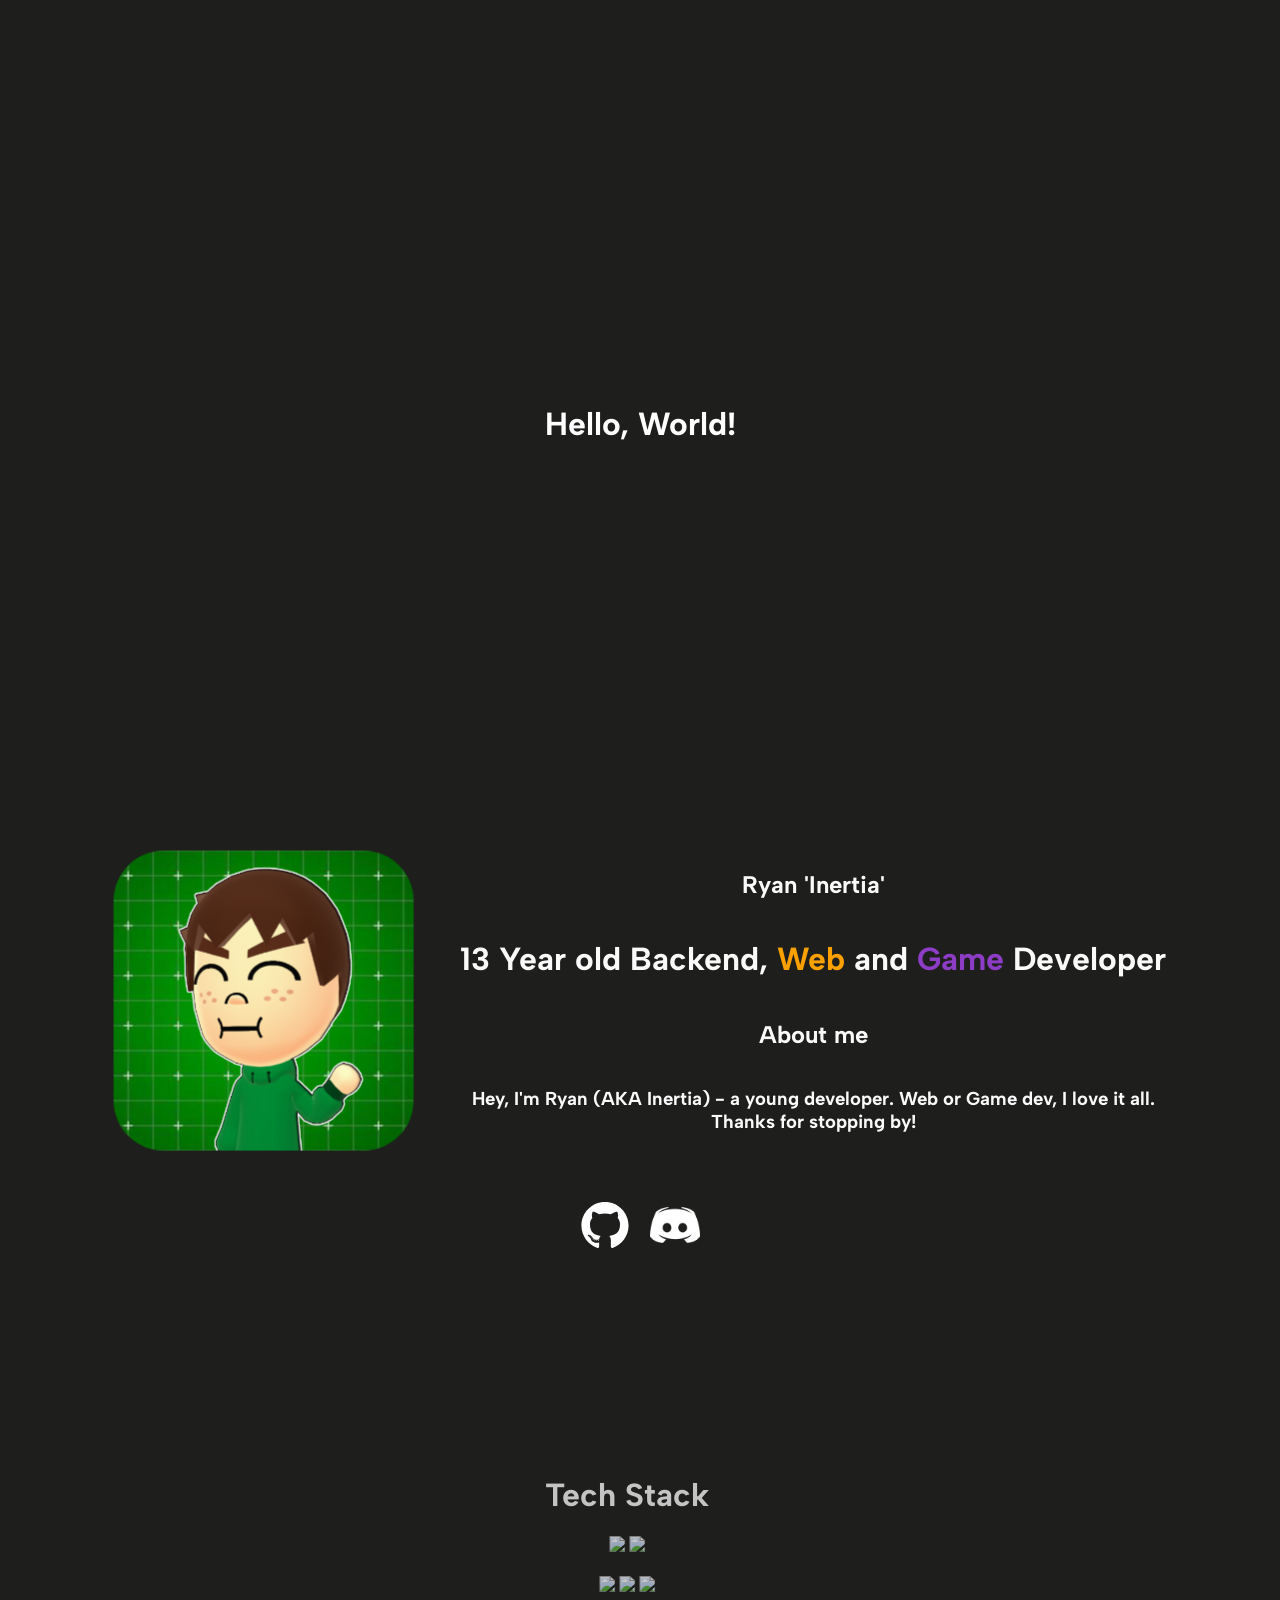
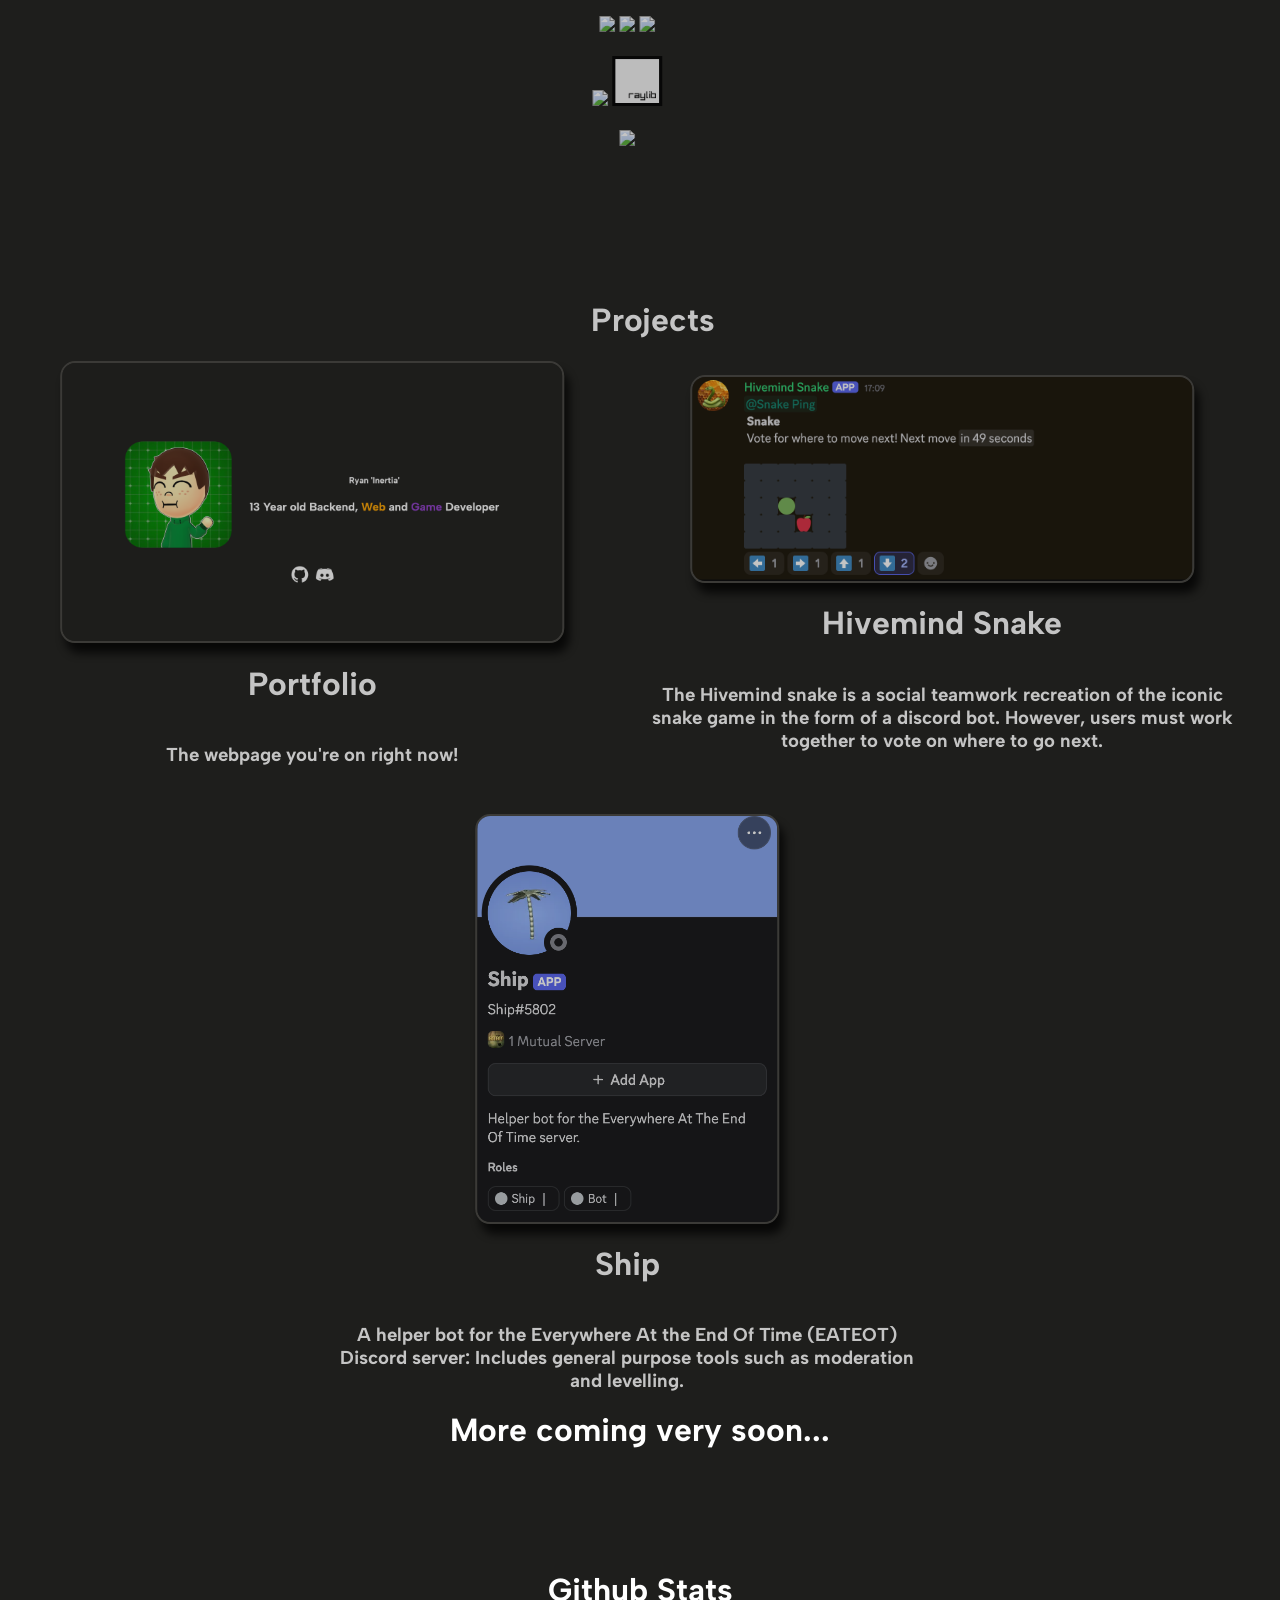
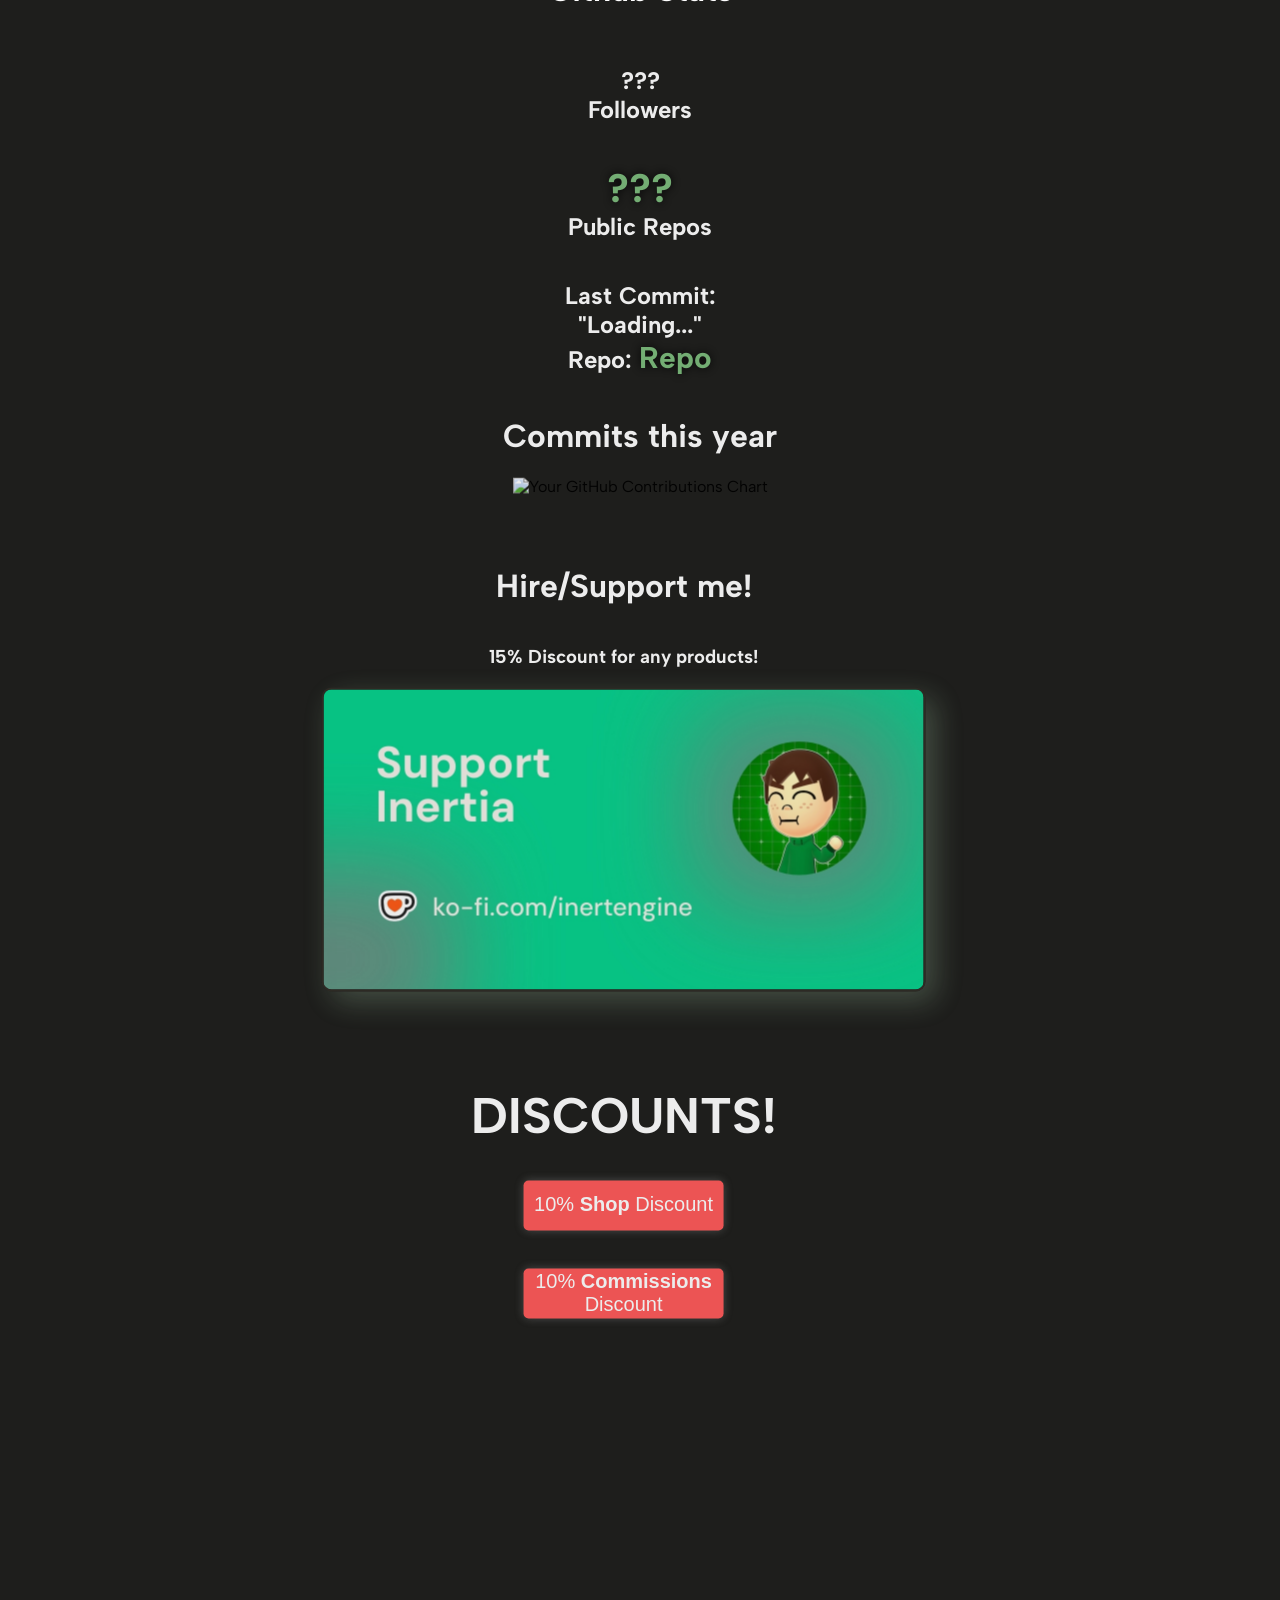
==== index.html @ e1f0f05a "Added Kofi Stuff" ====
<!DOCTYPE html> 
<html lang="en">
    <head>
        <title>Portfolio - Home</title>

        <link rel="stylesheet" href="style.css">
        <link rel="stylesheet" href="fonts.css">
        <link rel="stylesheet" href="https://unpkg.com/github-calendar@latest/dist/github-calendar-responsive.css">
    </head>
    <body>
        <h1 class="intro"></h1>

        <div class="title">
            <img src="Img/inertiapfp.png" class="title_img">
            <div class="title_text">
                <h2>Ryan 'Inertia'</h1>
                <h1><span id="age">Age</span> Year old Backend, <span style="color: orange;">Web</span> and <span style="color: rgb(144, 63, 201);">Game</span> Developer</h1>
                <h2>About me</h2>
                <h3 style="text-align: center;">Hey, I'm Ryan (AKA Inertia) - a young developer. Web or Game dev, I love it all. <br> Thanks for stopping by!</h3>
            </div>
        </div>

        <div class="links">
            <a href="https://github.com/ineertiaa" target="_blank">
                <svg viewBox="0 0 128 128" style="height: 50px;">
                <g fill="#FFFFFF"><path fill-rule="evenodd" clip-rule="evenodd" d="M64 5.103c-33.347 0-60.388 27.035-60.388 60.388 0 26.682 17.303 49.317 41.297 57.303 3.017.56 4.125-1.31 4.125-2.905 0-1.44-.056-6.197-.082-11.243-16.8 3.653-20.345-7.125-20.345-7.125-2.747-6.98-6.705-8.836-6.705-8.836-5.48-3.748.413-3.67.413-3.67 6.063.425 9.257 6.223 9.257 6.223 5.386 9.23 14.127 6.562 17.573 5.02.542-3.903 2.107-6.568 3.834-8.076-13.413-1.525-27.514-6.704-27.514-29.843 0-6.593 2.36-11.98 6.223-16.21-.628-1.52-2.695-7.662.584-15.98 0 0 5.07-1.623 16.61 6.19C53.7 35 58.867 34.327 64 34.304c5.13.023 10.3.694 15.127 2.033 11.526-7.813 16.59-6.19 16.59-6.19 3.287 8.317 1.22 14.46.593 15.98 3.872 4.23 6.215 9.617 6.215 16.21 0 23.194-14.127 28.3-27.574 29.796 2.167 1.874 4.097 5.55 4.097 11.183 0 8.08-.07 14.583-.07 16.572 0 1.607 1.088 3.49 4.148 2.897 23.98-7.994 41.263-30.622 41.263-57.294C124.388 32.14 97.35 5.104 64 5.104z"></path><path d="M26.484 91.806c-.133.3-.605.39-1.035.185-.44-.196-.685-.605-.543-.906.13-.31.603-.395 1.04-.188.44.197.69.61.537.91zm2.446 2.729c-.287.267-.85.143-1.232-.28-.396-.42-.47-.983-.177-1.254.298-.266.844-.14 1.24.28.394.426.472.984.17 1.255zM31.312 98.012c-.37.258-.976.017-1.35-.52-.37-.538-.37-1.183.01-1.44.373-.258.97-.025 1.35.507.368.545.368 1.19-.01 1.452zm3.261 3.361c-.33.365-1.036.267-1.552-.23-.527-.487-.674-1.18-.343-1.544.336-.366 1.045-.264 1.564.23.527.486.686 1.18.333 1.543zm4.5 1.951c-.147.473-.825.688-1.51.486-.683-.207-1.13-.76-.99-1.238.14-.477.823-.7 1.512-.485.683.206 1.13.756.988 1.237zm4.943.361c.017.498-.563.91-1.28.92-.723.017-1.308-.387-1.315-.877 0-.503.568-.91 1.29-.924.717-.013 1.306.387 1.306.88zm4.598-.782c.086.485-.413.984-1.126 1.117-.7.13-1.35-.172-1.44-.653-.086-.498.422-.997 1.122-1.126.714-.123 1.354.17 1.444.663zm0 0"></path></g>
                </svg>
            </a>
            <a href="https://discord.com/users/965337027107241984" target="_blank">
                <img src="Img/discord_logo.webp">
            </a>
        </div>

        <div class="tech_stack">
            <h1>Tech Stack</h1>

            <div class="tech_icons">       
                <div class="python">
                    <img src="https://cdn.jsdelivr.net/gh/devicons/devicon@latest/icons/python/python-original.svg"/>
                    <img src="https://cdn.jsdelivr.net/gh/devicons/devicon@latest/icons/discloud/discloud-original.svg"/>
                </div> 

                <div class="gamedev">
                    <img src="https://cdn.jsdelivr.net/gh/devicons/devicon@latest/icons/csharp/csharp-original.svg"/>
                    <img src="https://cdn.jsdelivr.net/gh/devicons/devicon@latest/icons/unity/unity-original.svg"/>
                    <img src="https://cdn.jsdelivr.net/gh/devicons/devicon@latest/icons/cplusplus/cplusplus-original.svg"/>
                </div>

                <div class="webdev">
                    <img src="https://cdn.jsdelivr.net/gh/devicons/devicon@latest/icons/html5/html5-original.svg"/>
                    <img src="https://cdn.jsdelivr.net/gh/devicons/devicon@latest/icons/css3/css3-original.svg"/>
                    <img src="https://cdn.jsdelivr.net/gh/devicons/devicon@latest/icons/javascript/javascript-original.svg"/>
                </div>

                <div class="rendering">
                    <img src="https://cdn.jsdelivr.net/gh/devicons/devicon@latest/icons/sdl/sdl-original.svg"/>
                    <img src="Img/Raylib_logo.png">
                </div>

                <img src="https://cdn.jsdelivr.net/gh/devicons/devicon@latest/icons/mysql/mysql-original.svg" />
            </div>
        </div>

        <h1 style="display: flex; align-items: center; justify-content: center; padding-top: 100px;" class="projects_title">Projects</h1>

        <div class="projects">
            <div class="project">
                <img src="Img/portfolio.png">
                <h1>Portfolio</h1>
                <h3>The webpage you're on right now!</h3>
            </div>

            <div class="project">
                <img src="Img/hivemind_snake.png">
                <h1>Hivemind Snake</h1>
                <h3>The Hivemind snake is a social teamwork recreation
                    of the iconic snake game in the form of a discord bot.
                    However, users must work together to vote on where to go next.
                </h3>
            </div>

            <div class="project">
                <img src="Img/ship.png" style="width: 300px; height: auto;">
                <h1>Ship</h1>
                <h3>A helper bot for the Everywhere At the End Of Time (EATEOT) Discord server: Includes general purpose tools such as moderation and levelling.</h3>
            </div>
        </div>

        <h1 style="display: flex; align-items: center; justify-content: center; padding-top: 30px;">More coming very soon...</h1>

        <h1 style="display: flex; align-items: center; justify-content: center; padding-top: 100px;">Github Stats</h1>
        <div class="github_stats">
            <h2><span id="follower_count">???</span> <br> Followers</h2>
            <h2><a href="https://github.com/ineertiaa?tab=repositories" target="_blank" style="text-decoration: none;"><span id="public_repos">???</span></a> <br> Public Repos</h2>
            <h2>Last Commit: <br> "<span id="last_commit">Loading...</span>" <br> Repo: <a id="last_commit_repo">Repo</a></h2>

            <div class="commit_calendar">
                <h1>Commits this year</h1>
                <img src="https://ghchart.rshah.org/E8C113/ineertiaa" alt="Your GitHub Contributions Chart" style="width: 800px; height: auto;"/>
            </div>
        </div>

        <div class="kofi_stuff">
            <h1>Hire/Support me!</h1>
            <h3>15% Discount for any products!</h3>
            <a href="https://ko-fi.com/inertengine/link/PORTFOLIO_SHOP_15" target="_blank"><img src="Img/inertengine-Sharable-Profile)-Horizontal.jpg" class="kofi_card"></a>

            <br>
            <br>
            <br>

            <h1 id="discount_text">DISCOUNTS!</h1>

            <button id="kofi_button">10% <strong>Shop </strong>Discount</button>
            <br>
            <br>
            <button id="kofi_button">10% <strong>Commissions </strong>Discount</button>
        </div>

        <script src="gsap/gsap.min.js"></script>
        <script src="gsap/TextPlugin.min.js"></script>
        <script src="gsap/ScrollTrigger.min.js"></script>

        <script src="https://unpkg.com/github-calendar@latest/dist/github-calendar.min.js"></script>

        <script>
            const inertuser = "ineertiaa";

            fetch(`https://api.github.com/users/${inertuser}`)
            .then(res => {
                if (!res.ok){
                    throw new Error(`Http error :( ${res.status}`);
                }
                return res.json();
            })
            .then(data => {
                console.log("account login got: " + data.login)
                console.log("followers: " + data.followers)
                
                document.getElementById("follower_count").innerText = data.followers;
                document.getElementById("public_repos").innerText = data.public_repos;
            })
            .catch(error => {
                console.error(`Error: ${error}`)
            });

            fetch(`https://api.github.com/users/${inertuser}/repos?sort=pushed&direction=desc`)
            .then(res => {
              if (!res.ok){
                    throw new Error(`Http error :( ${res.status}`)
                }

                return res.json()
            })
            .then(repos => {
                return fetch(`https://api.github.com/repos/${inertuser}/${repos[0].name}/commits?per_page=1`)
                .then (res => res.json())
                .then (commits => {
                    document.getElementById("last_commit").innerText = commits[0].commit.message;
                    const repo_text = document.getElementById("last_commit_repo");
                    repo_text.innerText = repos[0].name;
                    repo_text.href = repos[0].html_url;
                    repo_text.target = "_blank";
                })
            })
            .catch(error => {
                console.error(error)
            })
        </script>

        <!-- hello world anim or something -->
        <script>
            gsap.to(".intro", {
                duration: 0.3,
                text: {
                    value: "Hello, World!",
                    speed: 0.7,
                },
                opacity: 1,
                ease: "none"
            });
        </script>

        <script>
            let today = new Date();
            let birthDate = new Date("2013-04-03")
            document.getElementById("age").innerText = today.getFullYear() - birthDate.getFullYear()
        </script>

        <script>
            GitHubCalendar(".contributions", "ineertiaa", {responsive: true})
        </script>

        <script>
            gsap.registerPlugin(TextPlugin);
            gsap.registerPlugin(ScrollTrigger);

            gsap.from(".title_text", {
                scrollTrigger: {
                    trigger: ".title",
                    start: "top 60%",
                    toggleActions: "play none none reverse"
                },
                duration: 1,
                ease: "power4.out",
                x: -100,
                y: 100,
                opacity: 0,
            });

            gsap.from(".title_img", {
                scrollTrigger: {
                    trigger: ".title",
                    start: "top 60%",
                    toggleActions: "play none none reverse"
                },
                duration: 1,
                ease: "power4.out",
                x: 100,
                y: 100,
                opacity: 0,
            });

            gsap.from(".tech_stack", {
                scrollTrigger: {
                    trigger: ".tech_stack",
                    start: "top 60%",
                    toggleActions: "play none none reverse"
                },
                duration: 2,
                ease: "expo.out",
                x: -50,
                y: 200,
                opacity: 0,
            })

            gsap.from(".projects_title", {
                scrollTrigger: {
                    trigger: ".projects_title",
                    start: "top 80%",
                    toggleActions: "play none none reverse"
                },
                duration: 2,
                ease: "expo.out",
                x: 50,
                y: 200,
                opacity: 0
            })

            gsap.from(".projects", {
                scrollTrigger: {
                    trigger: ".projects",
                    start: "top 80%",
                    toggleActions: "play none none reverse"
                },
                duration: 2,
                ease: "expo.out",
                x: -50,
                y: 200,
                opacity: 0
            })

            gsap.from(".github_stats", {
                scrollTrigger: {
                    trigger: ".github_stats",
                    start: "top 80%",
                    toggleActions: "play none none none"
                },
                duration: 2,
                ease: "expo.out",
                x: 0,
                y: 200,
                opacity: 0
            })

            gsap.from(".kofi_stuff", {
                scrollTrigger: {
                    trigger: ".kofi_stuff",
                    start: "top 80%",
                    toggleActions: "play none none none"
                },
                duration: 2,
                ease: "expo.out",
                x: -200,
                y: 200,
                opacity: 0
            })
        </script>
    </body>
</html>
---- style.css ----
body{
    height: 4500px;

    background-color: rgb(30, 30, 28);
    font-family: "Albert Sans", sans-serif;
}
h1, h2, h3, h4, h5, h6, p{
    color: white;
}

.intro{
    display: flex;
    flex-direction: column;
    align-items: center;
    justify-content: center;
    margin-top: 45vh;

    opacity: 0;
}

.title{
    display: flex;
    flex-direction: row;
    align-items: center;
    justify-content: center;
    margin-top: 45vh;
}
.title_text{
    display: flex;
    flex-direction: column;
    align-items: center;
}
.title img{
    box-sizing: border-box;
    border-radius: 50px;
    width: 300px;
    height: auto;

    margin-right: 50px;
}

.links{
    margin-top: 50px;
    display: flex;
    flex-direction: row;
    justify-content: center;
    align-items: center;
    gap: 20px;
}
.links img, svg{
    height: 50px;
    width: auto;
    transition: transform 0.2s;
}
.links img:hover{
    transform: scale(1.3);
}
.links svg{
    transition: transform 0.2s;
}
.links svg:hover{
    transform: scale(1.3);
}

.tech_stack{
    display: flex;
    flex-direction: column;
    align-items: center;
    justify-content: center;
    padding-top: 150px;
}
.tech_icons{
    display: flex;

    align-items: center;
    flex-direction: column;
    justify-content: center;
    gap: 20px;
}
.tech_icons br{
    display: block;
    width: 100%;
    content: "";
}
.tech_icons img{
    height: 50px;
    width: auto;
}

.projects{
    display: flex;
    flex-direction: row;
    flex-wrap: wrap;
    justify-content: center;
    gap: 30px;
}
.project{
    display: flex;
    flex-direction: column;
    justify-content: center;
    align-items: center;
}
.project img{
    width: 500px;
    height: auto;
    border-radius: 15px;
    box-shadow: 5px 10px 10px black;

    border: 2px;
    border-color: rgb(71, 70, 66);
    border-style: solid;
}
.project h3{
    width: 600px;
    text-align: center;
}

.github_stats{
    display: flex;
    justify-content: center;
    align-items: center;
    flex-direction: column;
    text-align: center;
}
#public_repos{
    color: rgb(124, 187, 124);
    font-size: 40px;
    text-shadow: 0px 0px 10px rgb(0, 0, 0);
    transition: text-shadow 0.3s ease-in-out;
    cursor: pointer;
}
#public_repos:hover{
    text-shadow: 1px 1px 30px green;
}

#last_commit_repo{
    color: rgb(124, 187, 124);
    font-size: 30px;
    text-shadow: 0px 0px 10px rgb(0, 0, 0);
    transition: text-shadow 0.3s ease-in-out;
    cursor: pointer;
    text-decoration: none;
}
#last_commit_repo:hover{
    text-shadow: 1px 1px 30px green;
}

.kofi_stuff{
    display: flex;
    justify-content: center;
    align-items: center;
    flex-direction: column;
    text-align: center;
    padding-top: 50px;
}
.kofi_card{
    width: 600px;
    height: auto;
    
    border-radius: 10px;
    border-style: solid;
    border-width: 2px;
    border-color: rgba(60, 55, 47, 0.573);
    box-shadow: 10px 10px 30px rgba(164, 203, 169, 0.311);

    transition: transform 0.2s;
}
.kofi_card:hover{
    transform: scale(1.05);
}

@keyframes discount_rainbow{
    0% {color: rgb(255, 81, 81);}
    25% {color: greenyellow;}
    50% {color: rgb(85, 85, 255);}
    75% {color: rgb(216, 0, 216)}
    100% {color: rgb(171, 89, 89);}
}
#discount_text{
    animation: 5s infinite discount_rainbow;
    font-size: 50px;
}
#kofi_button{
    width: 200px;
    height: 50px;

    background-color: rgb(255, 90, 90);
    border-style: none;
    border-radius: 5px;
    box-shadow: 0px 0px 10px rgba(118, 118, 118, 0.581);
    transition: 0.3s;

    font-size: 20px;
    color: white;
}
#kofi_button:hover{
    box-shadow: 0px 10px 30px rgba(118, 118, 118, 0.581);;
}
---- fonts.css ----
@import url('https://fonts.googleapis.com/css2?family=Albert+Sans:ital,wght@0,100..900;1,100..900&family=Patrick+Hand&display=swap');
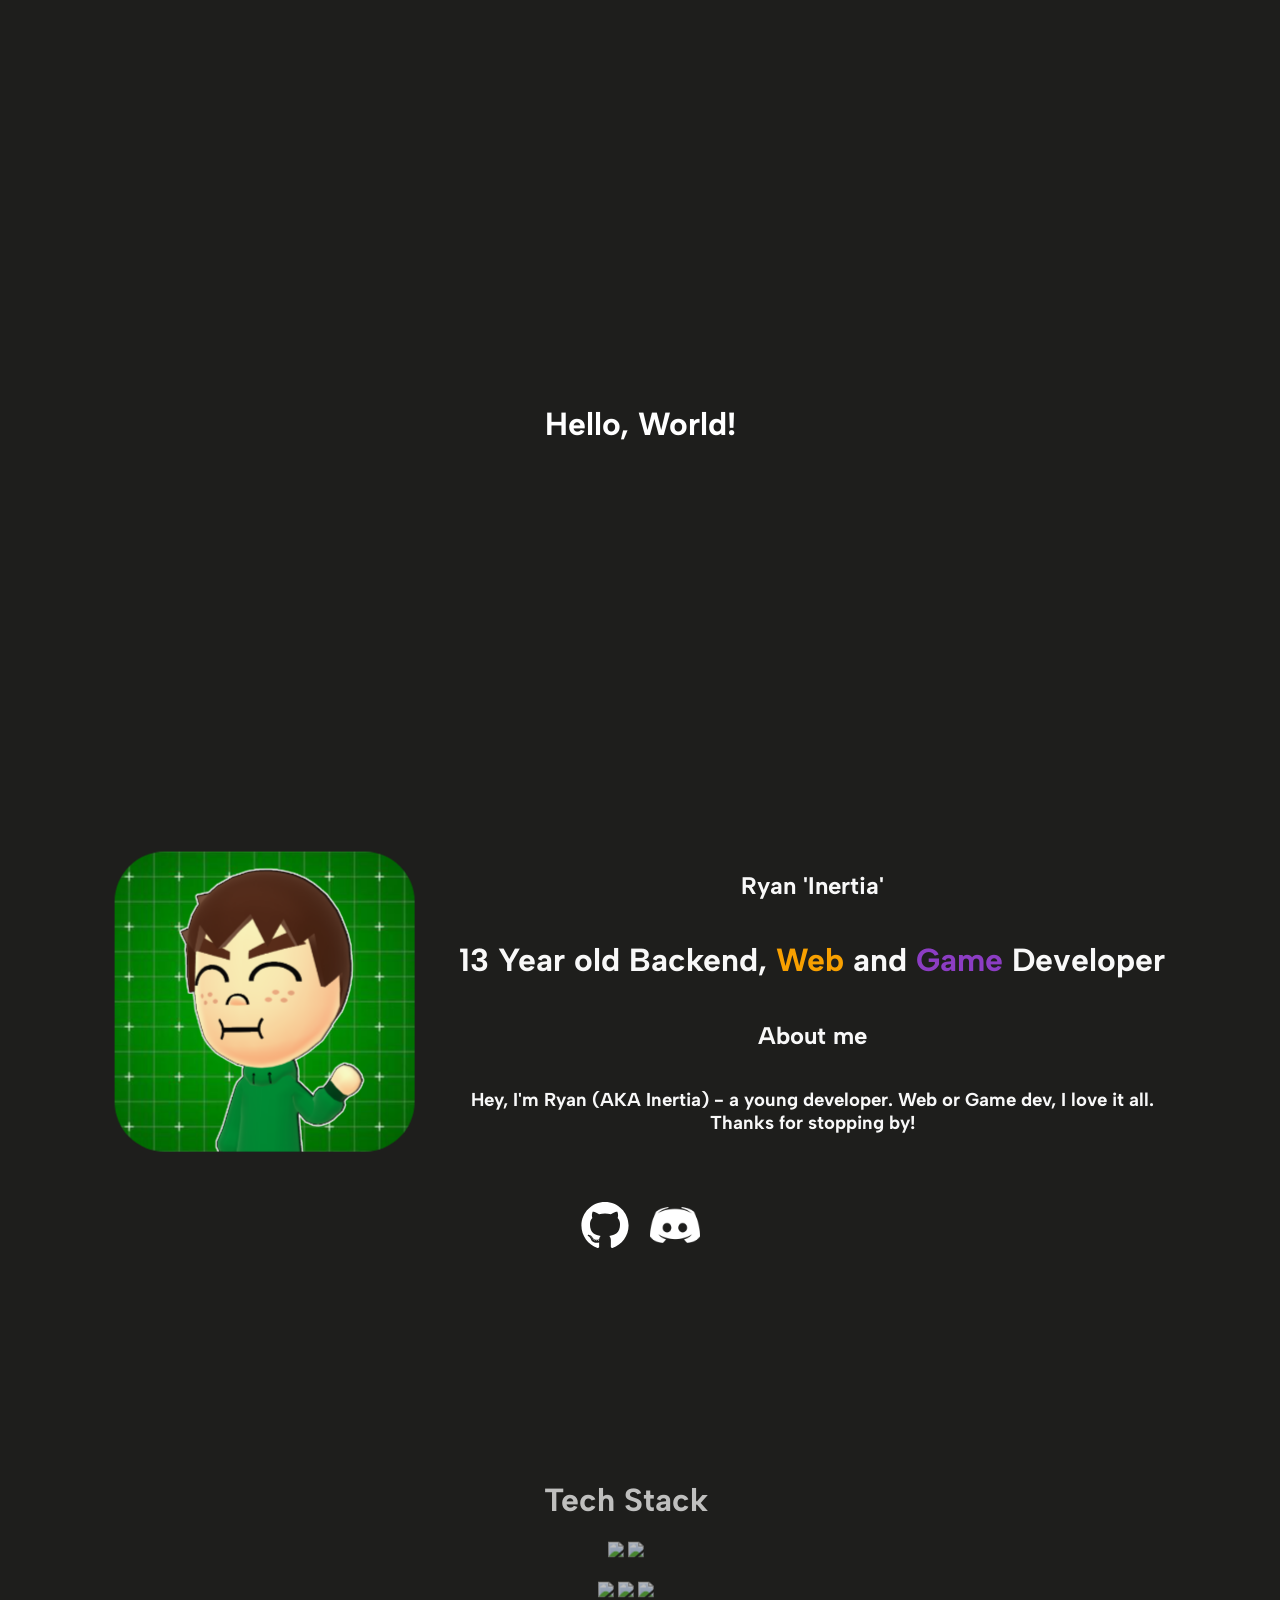
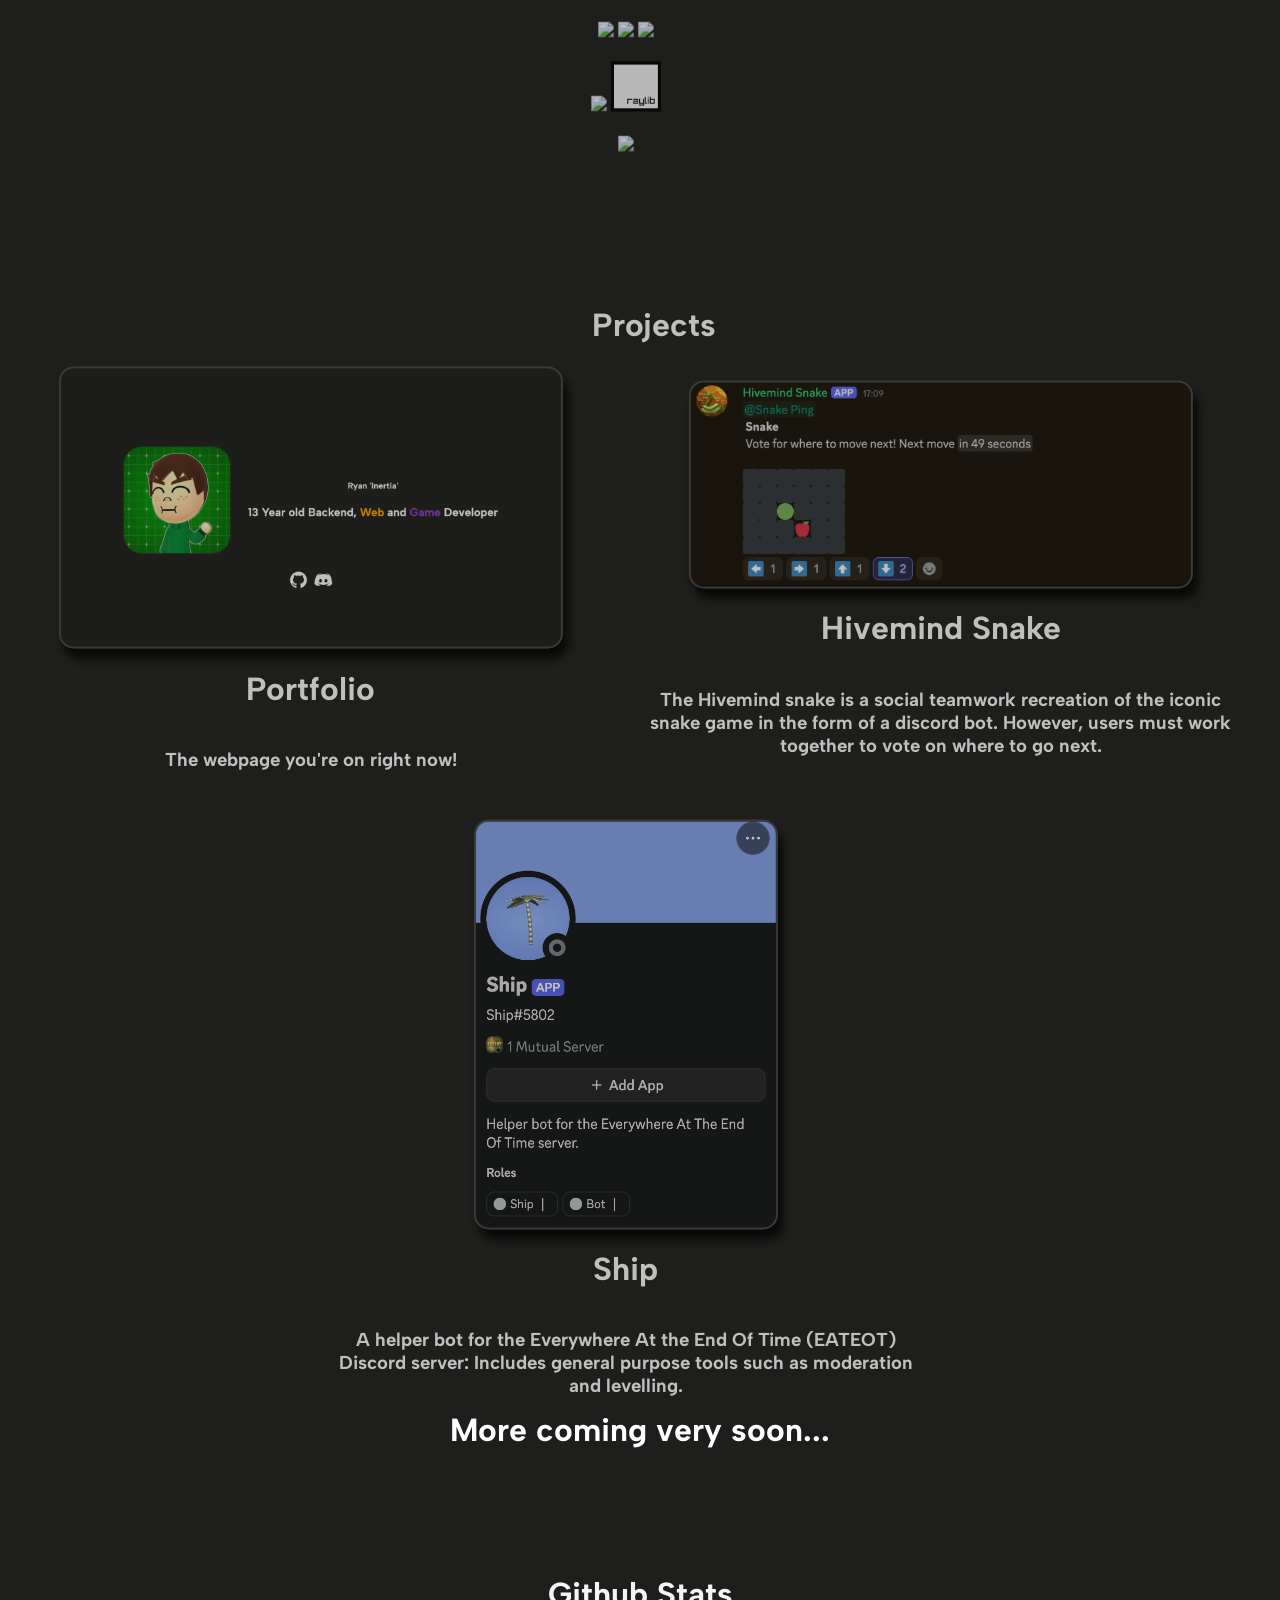
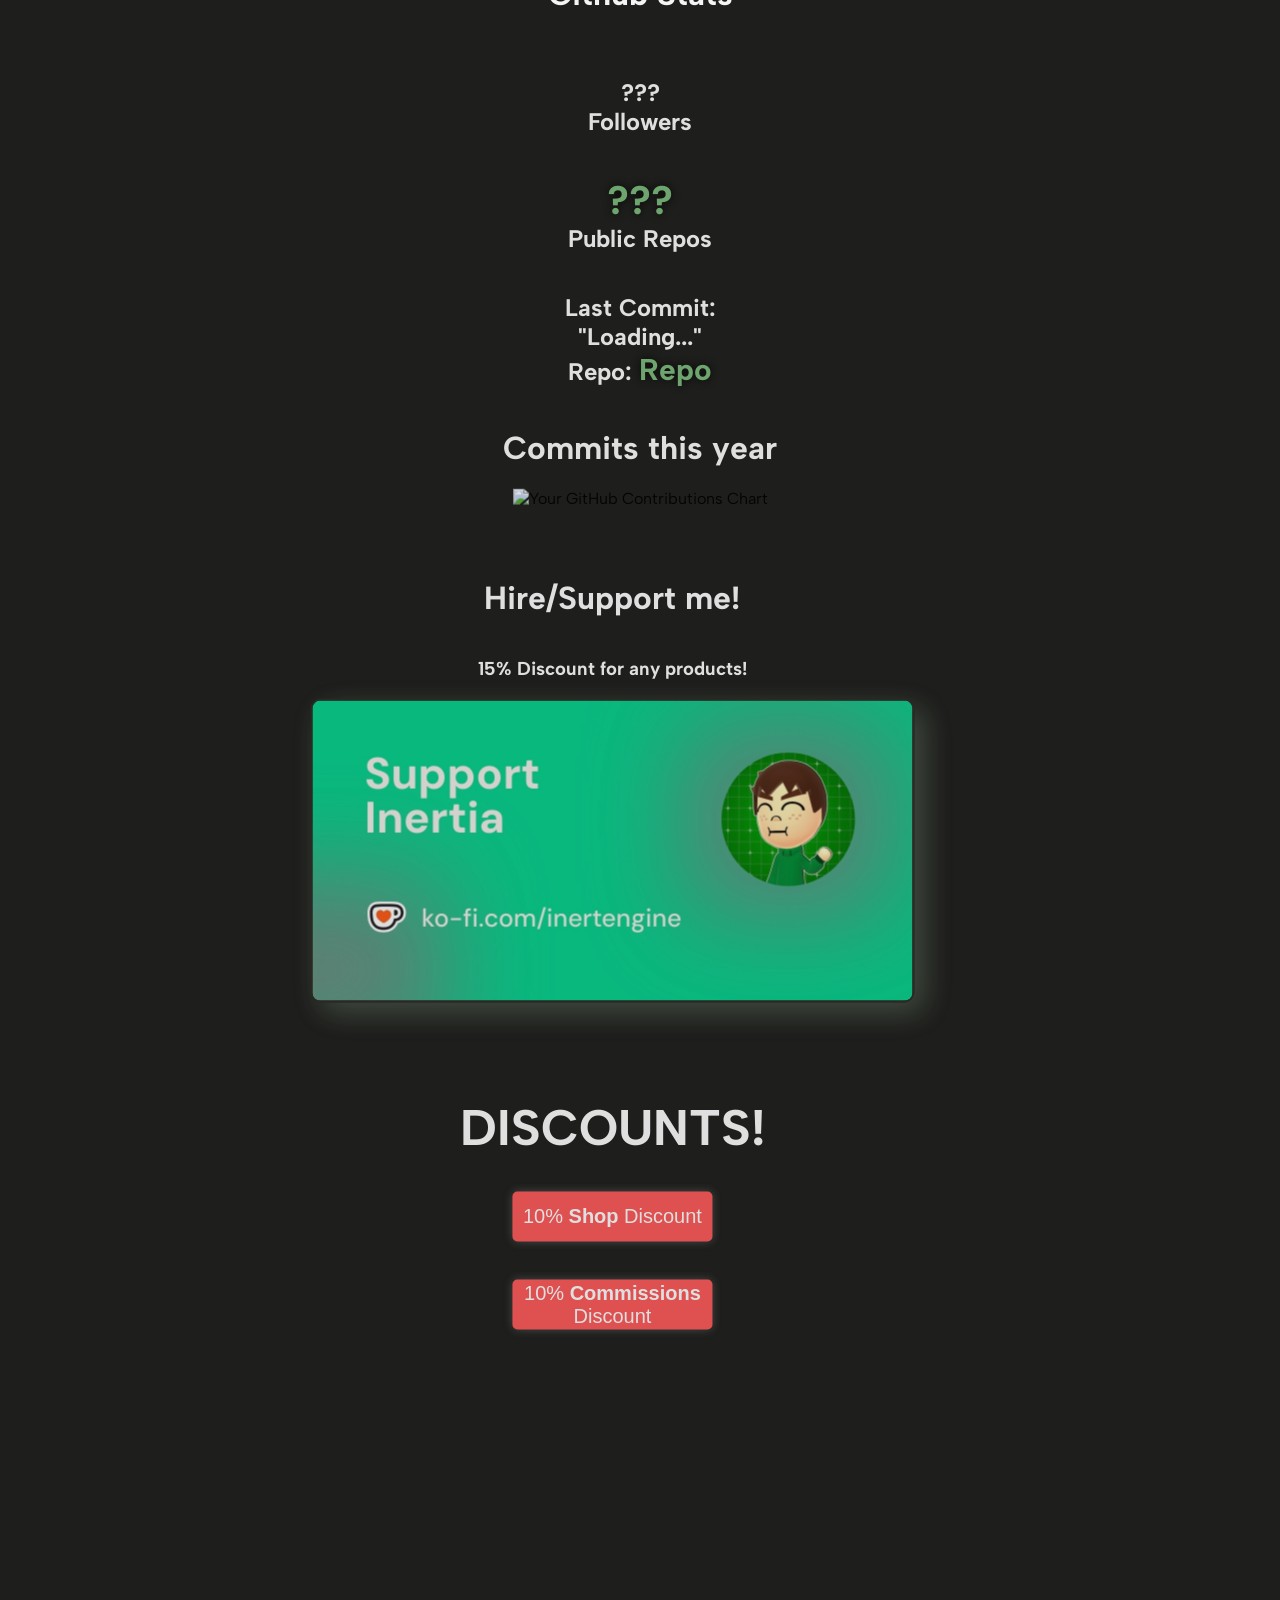
==== commit a93268a2: "Added Github Stats Header Anim" ====
--- a/index.html
+++ b/index.html
@@ -88,7 +88,7 @@
 
         <h1 style="display: flex; align-items: center; justify-content: center; padding-top: 30px;">More coming very soon...</h1>
 
-        <h1 style="display: flex; align-items: center; justify-content: center; padding-top: 100px;">Github Stats</h1>
+        <h1 style="display: flex; align-items: center; justify-content: center; padding-top: 100px;" class="github_stats_header">Github Stats</h1>
         <div class="github_stats">
             <h2><span id="follower_count">???</span> <br> Followers</h2>
             <h2><a href="https://github.com/ineertiaa?tab=repositories" target="_blank" style="text-decoration: none;"><span id="public_repos">???</span></a> <br> Public Repos</h2>
@@ -260,6 +260,19 @@
                 opacity: 0
             })
 
+            gsap.from(".github_stats_header", {
+                scrollTrigger: {
+                    trigger: ".github_stats_header",
+                    start: "top 80%",
+                    toggleActions: "play none none none"
+                },
+                duration: 2,
+                ease: "expo.out",
+                x: 0,
+                y: 100,
+                opacity: 0
+            })
+
             gsap.from(".github_stats", {
                 scrollTrigger: {
                     trigger: ".github_stats",
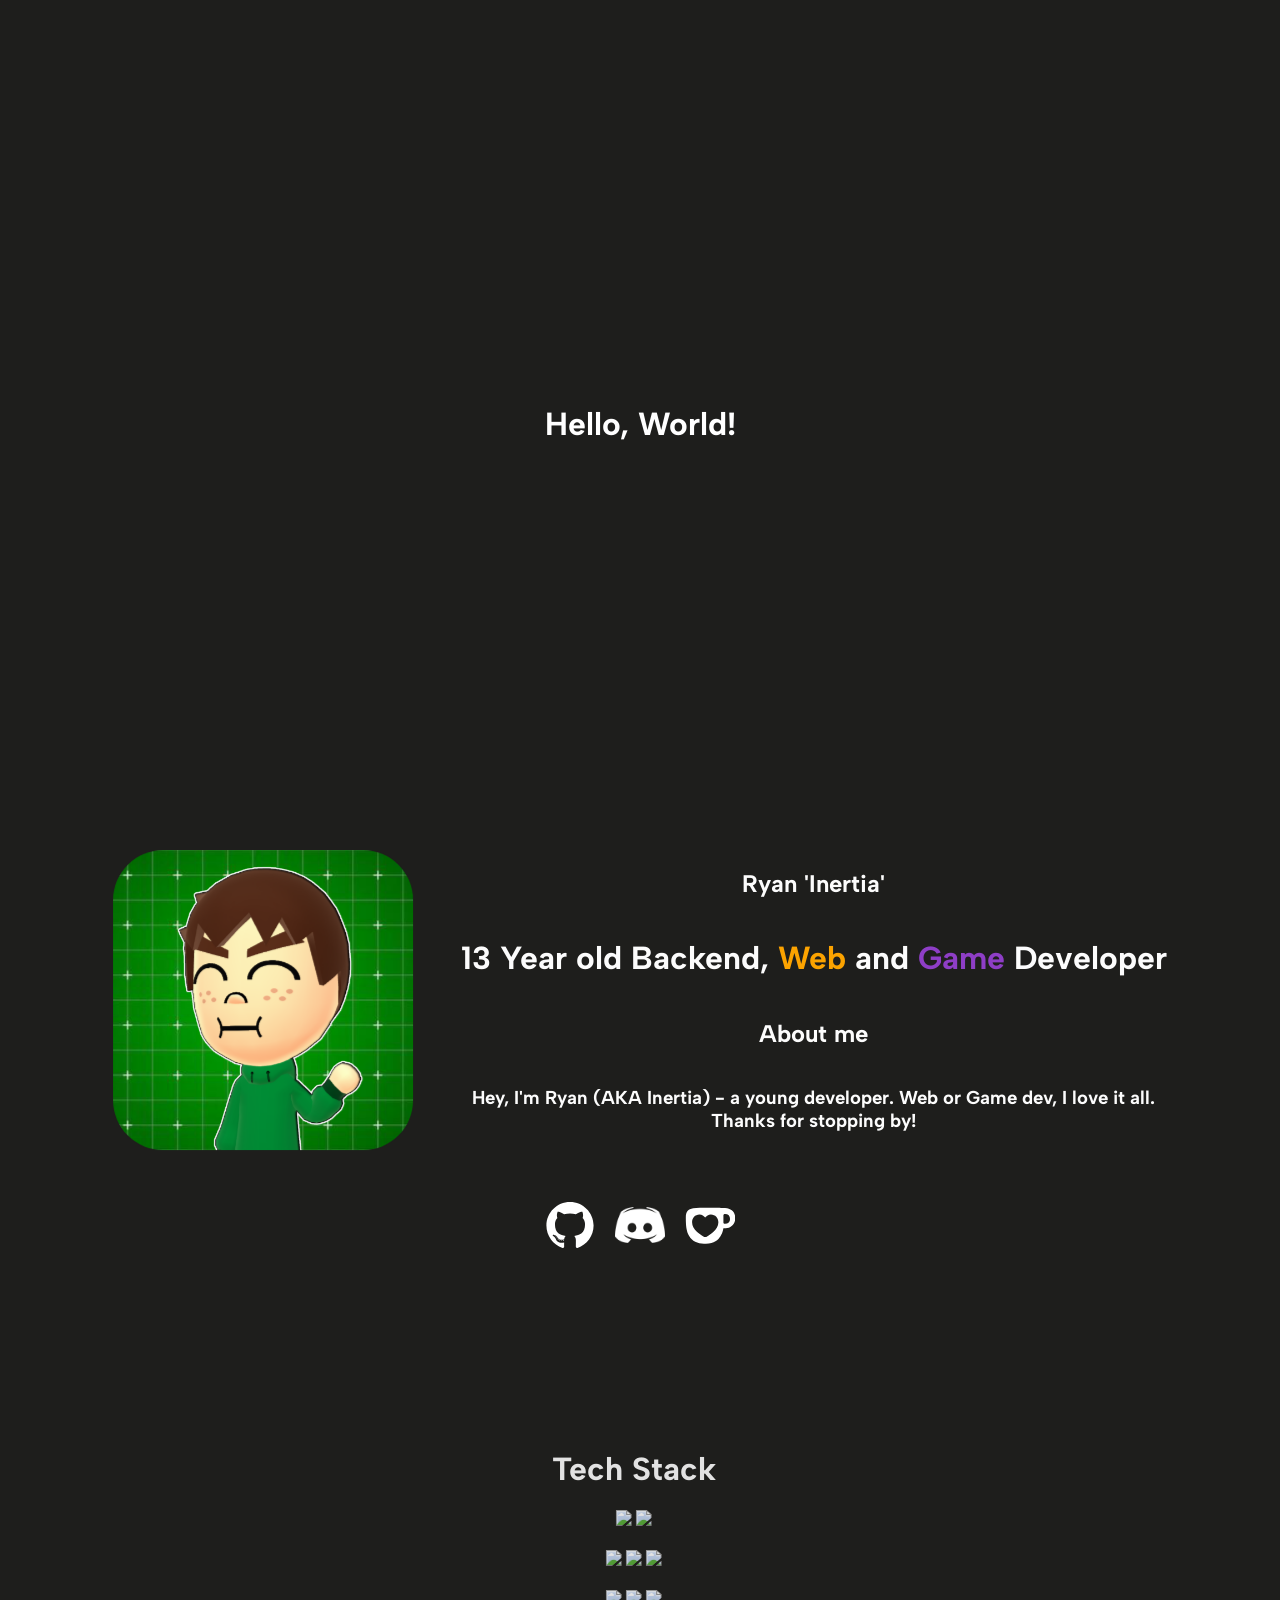
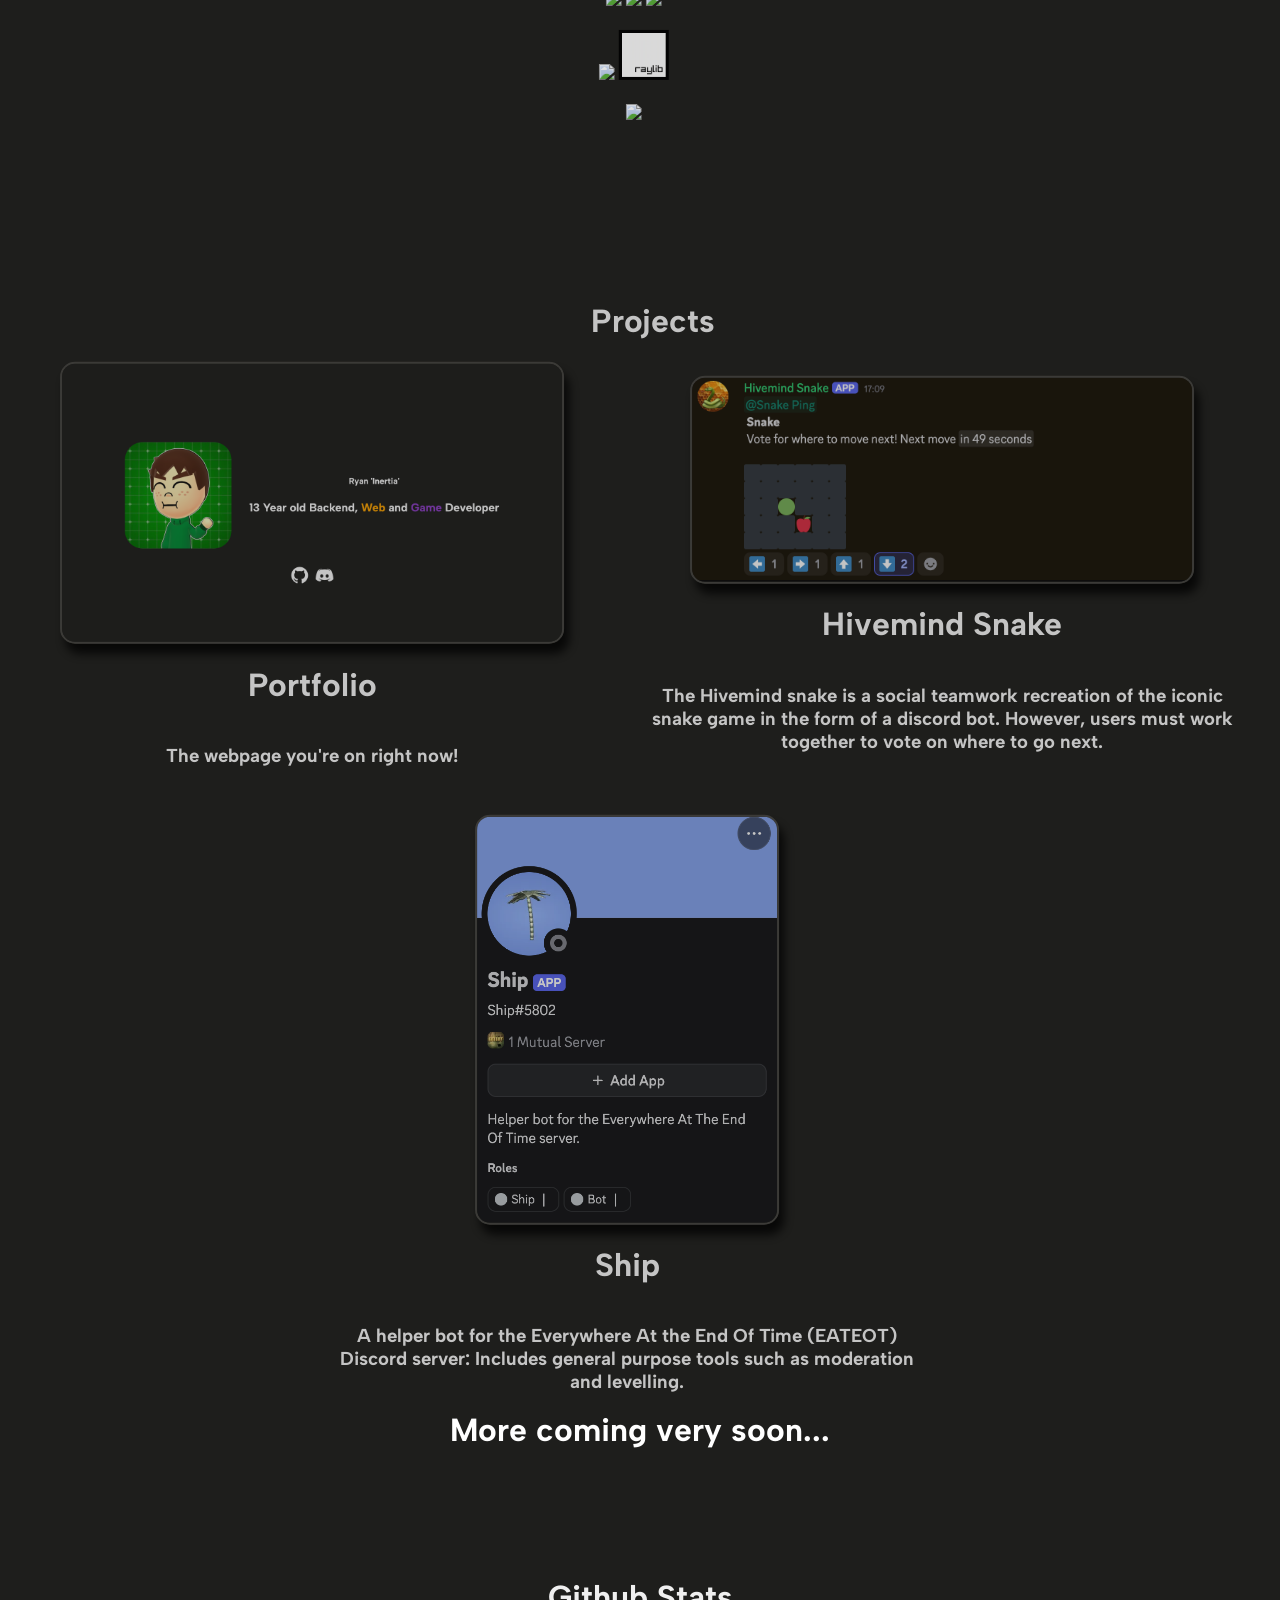
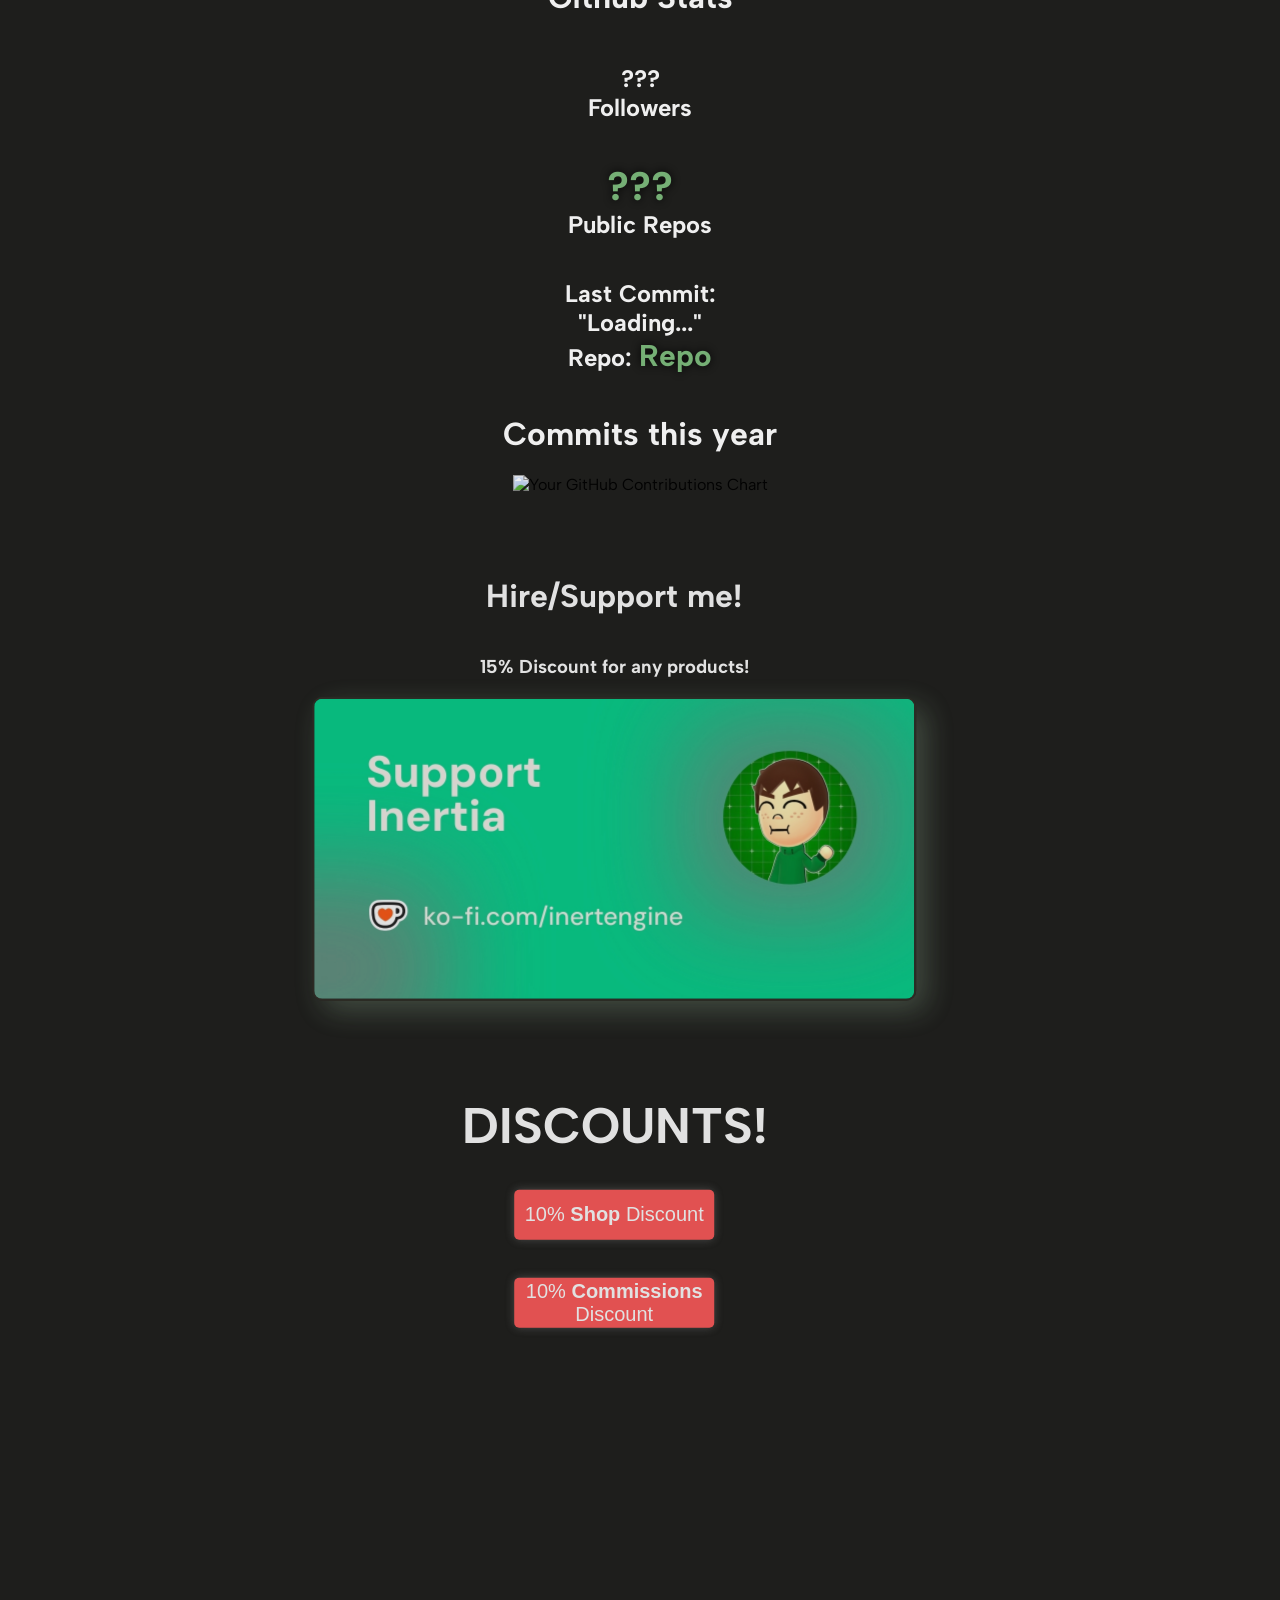
==== commit 8b781003: "Added kofi link button" ====
--- a/index.html
+++ b/index.html
@@ -28,6 +28,13 @@
             </a>
             <a href="https://discord.com/users/965337027107241984" target="_blank">
                 <img src="Img/discord_logo.webp">
+            </a>
+            <a href="https://ko-fi.com/inertengine" target="_blank">
+                <svg xmlns="http://www.w3.org/2000/svg" xmlns:xlink="http://www.w3.org/1999/xlink" version="1.1" width="256" height="256" viewBox="0 0 256 256" xml:space="preserve" style="width: 50px !important; height: auto !important;">
+                <g style="stroke: none; stroke-width: 0; stroke-dasharray: none; stroke-linecap: butt; stroke-linejoin: miter; stroke-miterlimit: 10; fill: #FFFFFF; fill-rule: nonzero; opacity: 1;" transform="translate(1.4065934065934016 1.4065934065934016) scale(2.81 2.81)">
+                    <path d="M 72.509 14.219 c -6.626 -0.58 -10.58 -0.813 -29.419 -0.813 c -12.673 0 -21.743 0.117 -28.603 1.163 c -9.65 1.397 -13.489 6.86 -13.489 16.626 h 0.003 c 0 15 0.93 24.649 5.813 33.602 C 12.394 75.146 22.51 79.1 34.023 79.1 h 3.603 c 15.117 0 22.443 -7.326 26.513 -13.72 c 1.976 -3.256 3.72 -6.86 4.65 -11.396 l 0.697 -2.907 h 4.187 c 9.303 0 17.326 -7.556 17.326 -17.209 v -1.743 C 90.998 21.312 84.255 15.612 72.509 14.219 z M 51.466 57.299 c -3.14 3.14 -8.253 6.397 -11.743 8.49 c -0.933 0.58 -2.094 0.93 -3.49 0.93 c -1.163 0 -2.21 -0.35 -3.257 -0.93 c -3.487 -2.093 -8.603 -5.349 -11.859 -8.49 c -4.883 -4.653 -8.72 -10.583 -8.72 -17.443 h -0.003 c 0 -7.443 5.35 -14.069 13.49 -14.069 c 4.77 0 8.14 2.44 10.35 5.813 c 2.443 -3.37 5.7 -5.813 10.466 -5.813 c 8.023 0 13.603 6.626 13.603 14.069 C 60.303 46.719 56.466 52.649 51.466 57.299 z M 72.396 42.999 c -1.86 0 -2.906 -1.047 -2.906 -2.443 V 27.42 c 0 -1.397 1.047 -2.443 2.906 -2.443 c 5.93 0 9.186 3.49 9.186 9.07 C 81.583 39.626 78.326 42.999 72.396 42.999 z" style="stroke: none; stroke-width: 1; stroke-dasharray: none; stroke-linecap: butt; stroke-linejoin: miter; stroke-miterlimit: 10; fill: rgb(255,255,255); fill-rule: nonzero; opacity: 1;" transform=" matrix(1 0 0 1 0 0) " stroke-linecap="round"/>
+                </g>
+                </svg>
             </a>
         </div>
 
--- a/style.css
+++ b/style.css
@@ -189,10 +189,16 @@
     border-radius: 5px;
     box-shadow: 0px 0px 10px rgba(118, 118, 118, 0.581);
     transition: 0.3s;
+    cursor: pointer;
 
     font-size: 20px;
     color: white;
 }
 #kofi_button:hover{
     box-shadow: 0px 10px 30px rgba(118, 118, 118, 0.581);;
+}
+
+#kofi_link_btn{
+    width: 500px;
+    height: auto;
 }
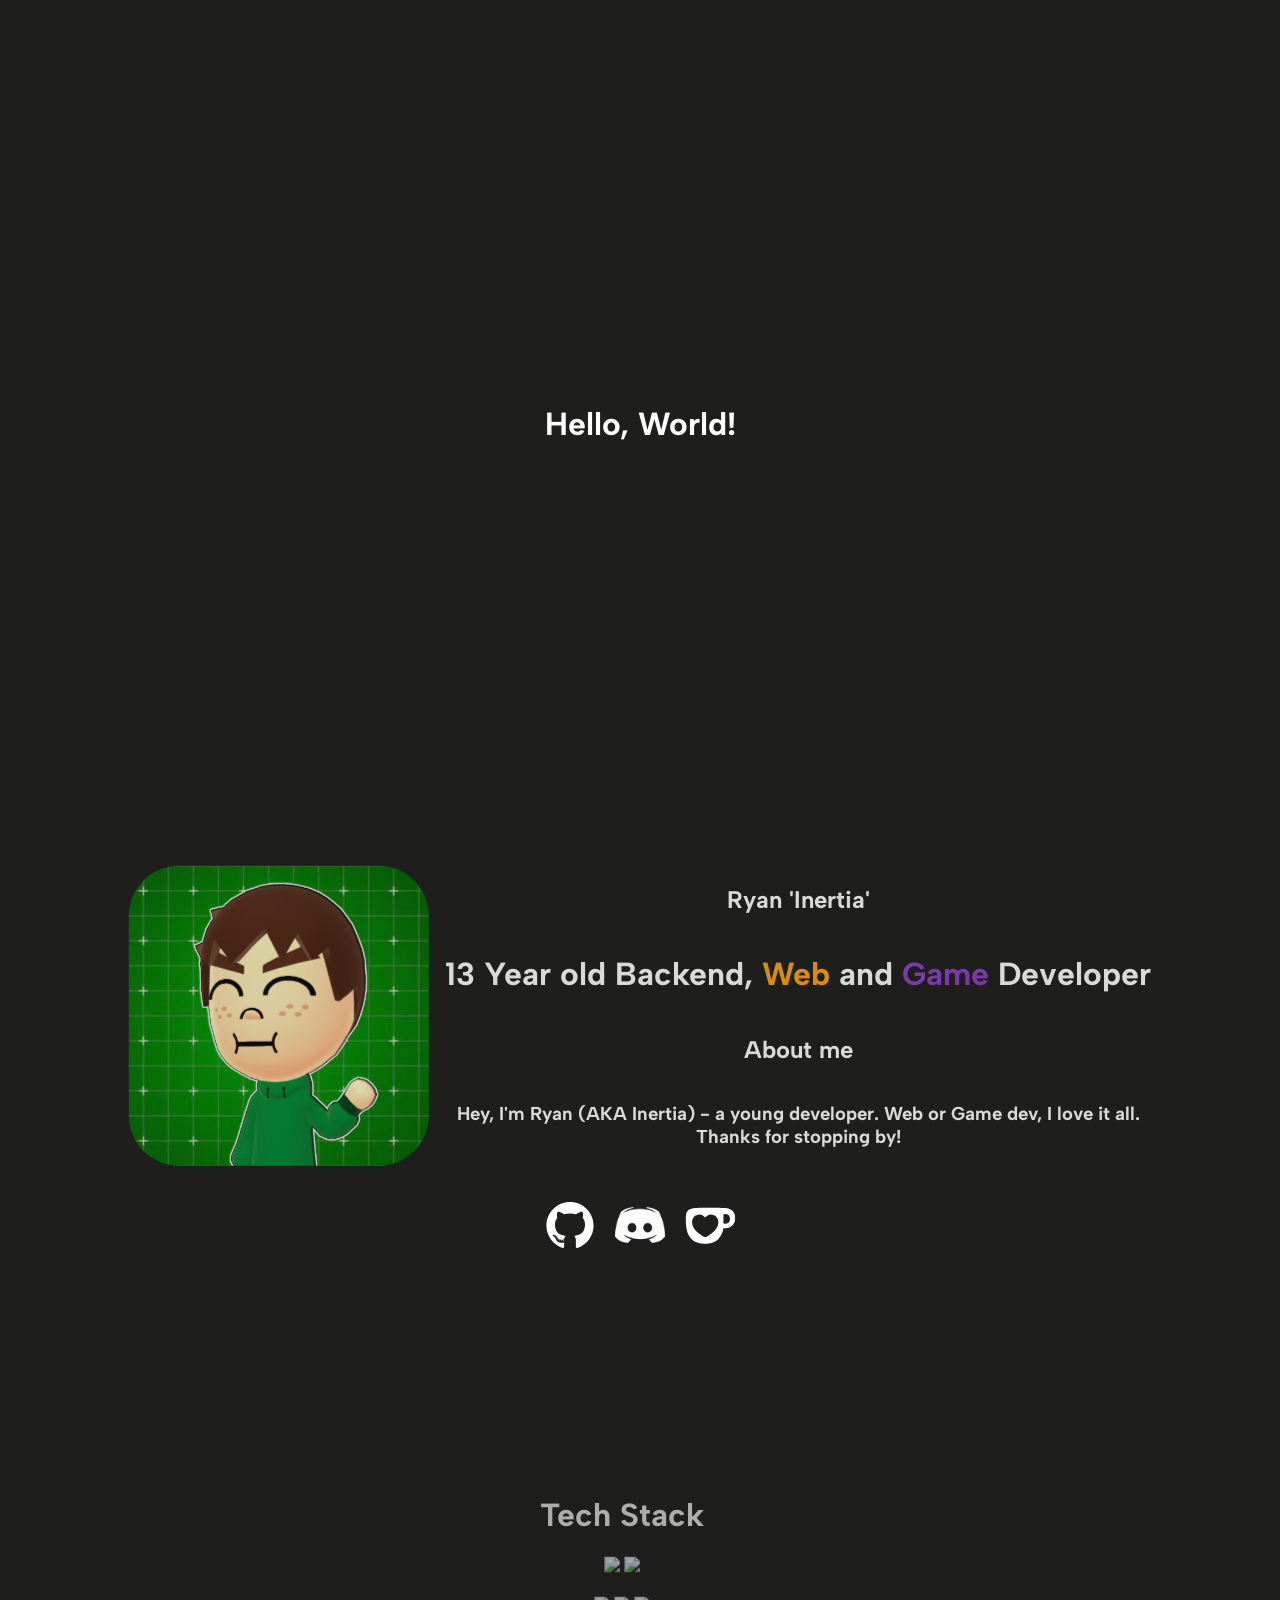
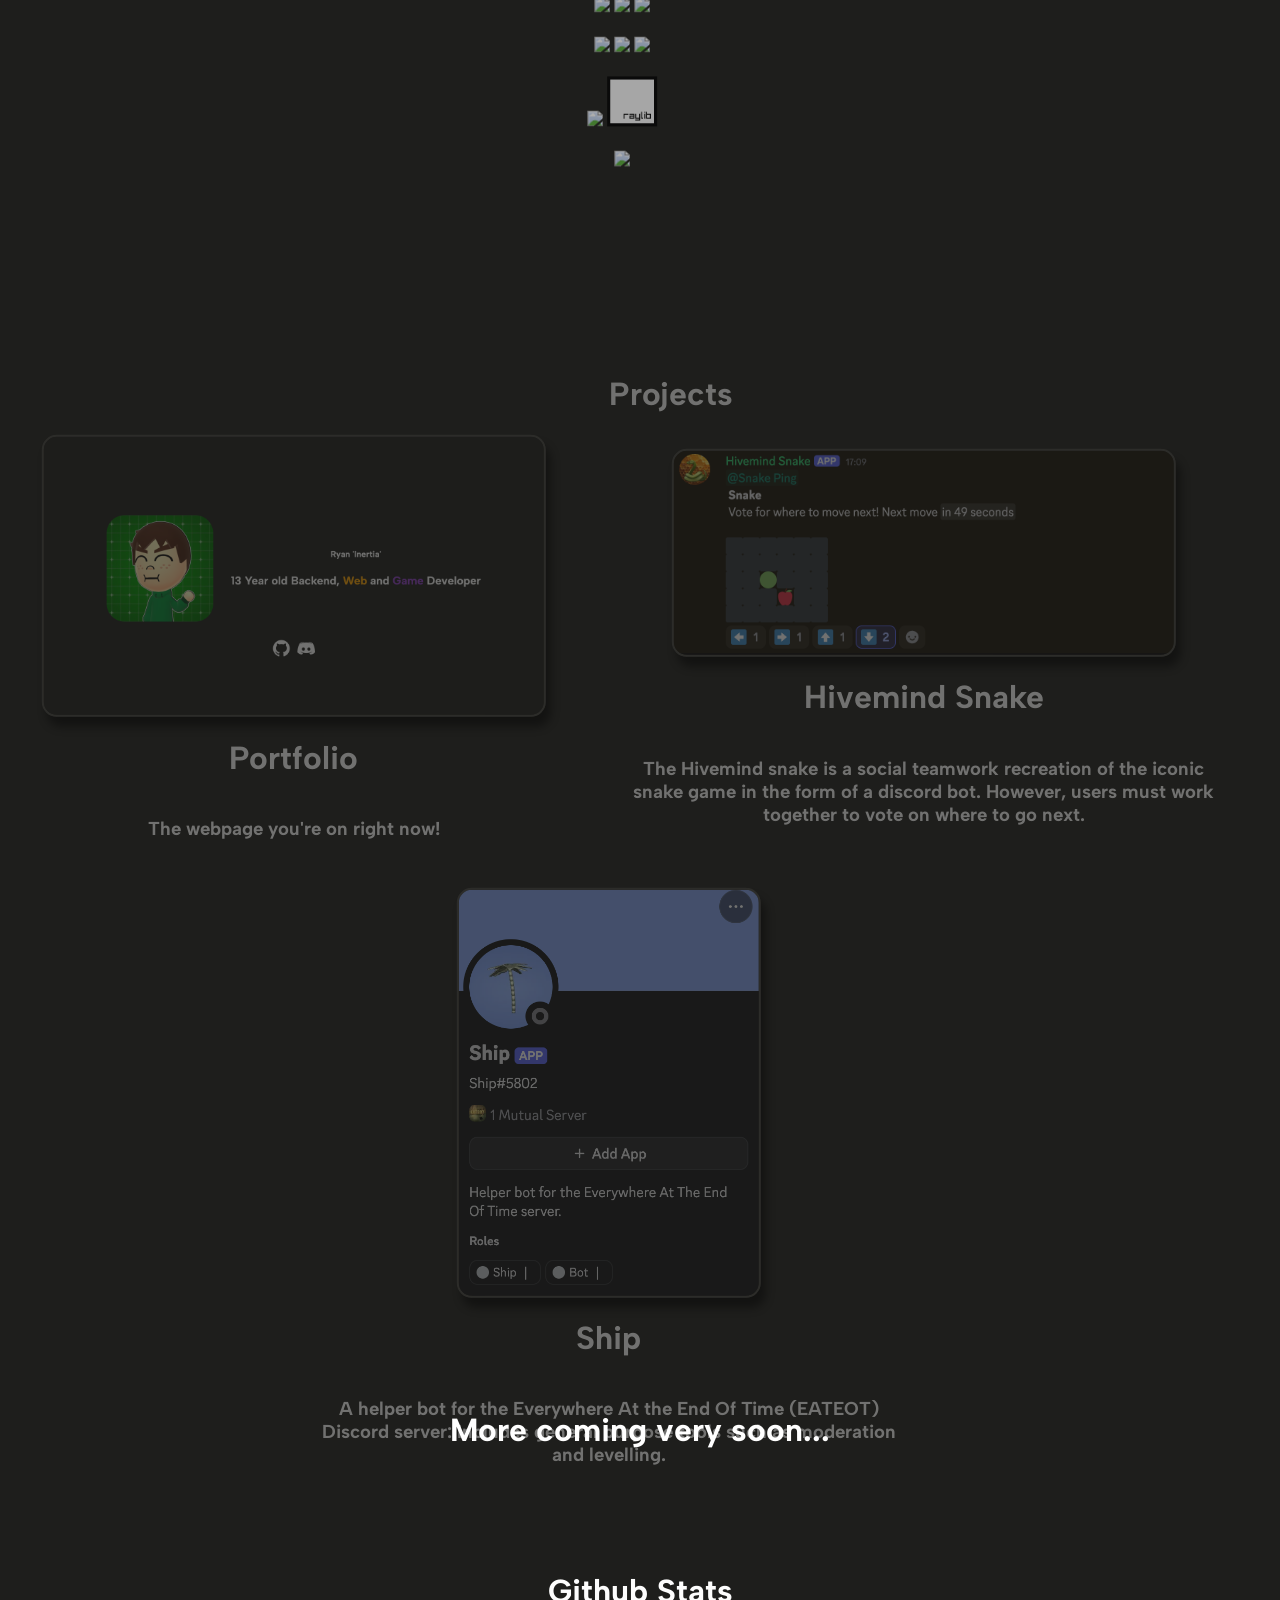
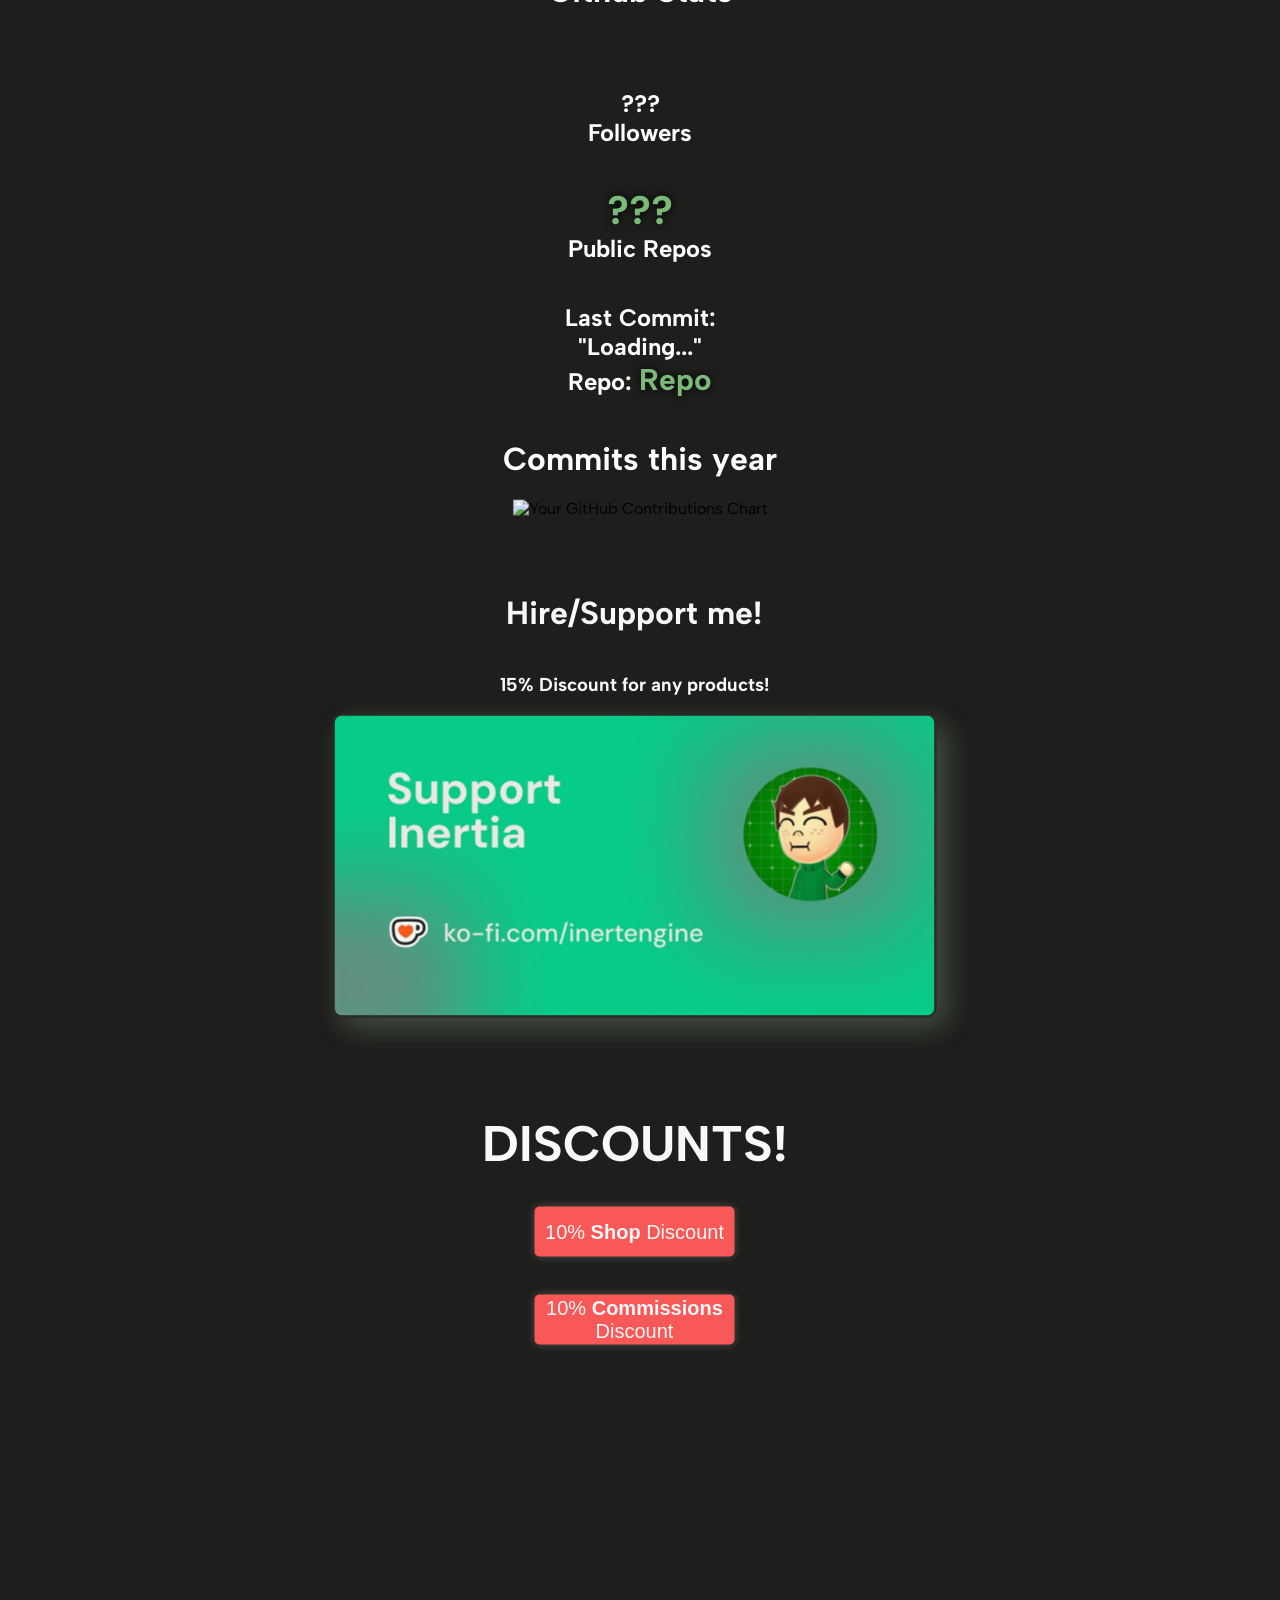
==== commit 6329038f: "Added error text" ====
--- a/index.html
+++ b/index.html
@@ -97,6 +97,7 @@
 
         <h1 style="display: flex; align-items: center; justify-content: center; padding-top: 100px;" class="github_stats_header">Github Stats</h1>
         <div class="github_stats">
+            <h3 id="error_text" style="color: red;"></h3>
             <h2><span id="follower_count">???</span> <br> Followers</h2>
             <h2><a href="https://github.com/ineertiaa?tab=repositories" target="_blank" style="text-decoration: none;"><span id="public_repos">???</span></a> <br> Public Repos</h2>
             <h2>Last Commit: <br> "<span id="last_commit">Loading...</span>" <br> Repo: <a id="last_commit_repo">Repo</a></h2>
@@ -137,6 +138,11 @@
             .then(res => {
                 if (!res.ok){
                     throw new Error(`Http error :( ${res.status}`);
+                    document.getElementById("error_text").innerText = `Http Error :( ${res.status}`
+
+                    if (res.status == 403){
+                        document.getElementById("error_text").innerText = `Error 403. Rate limited :(`
+                    }
                 }
                 return res.json();
             })
@@ -155,6 +161,11 @@
             .then(res => {
               if (!res.ok){
                     throw new Error(`Http error :( ${res.status}`)
+                    document.getElementById("error_text").innerText = `Http Error :( ${res.status}`
+
+                    if (res.status == 403){
+                        document.getElementById("error_text").innerText = `Error 403. Rate limited :(`
+                    }
                 }
 
                 return res.json()
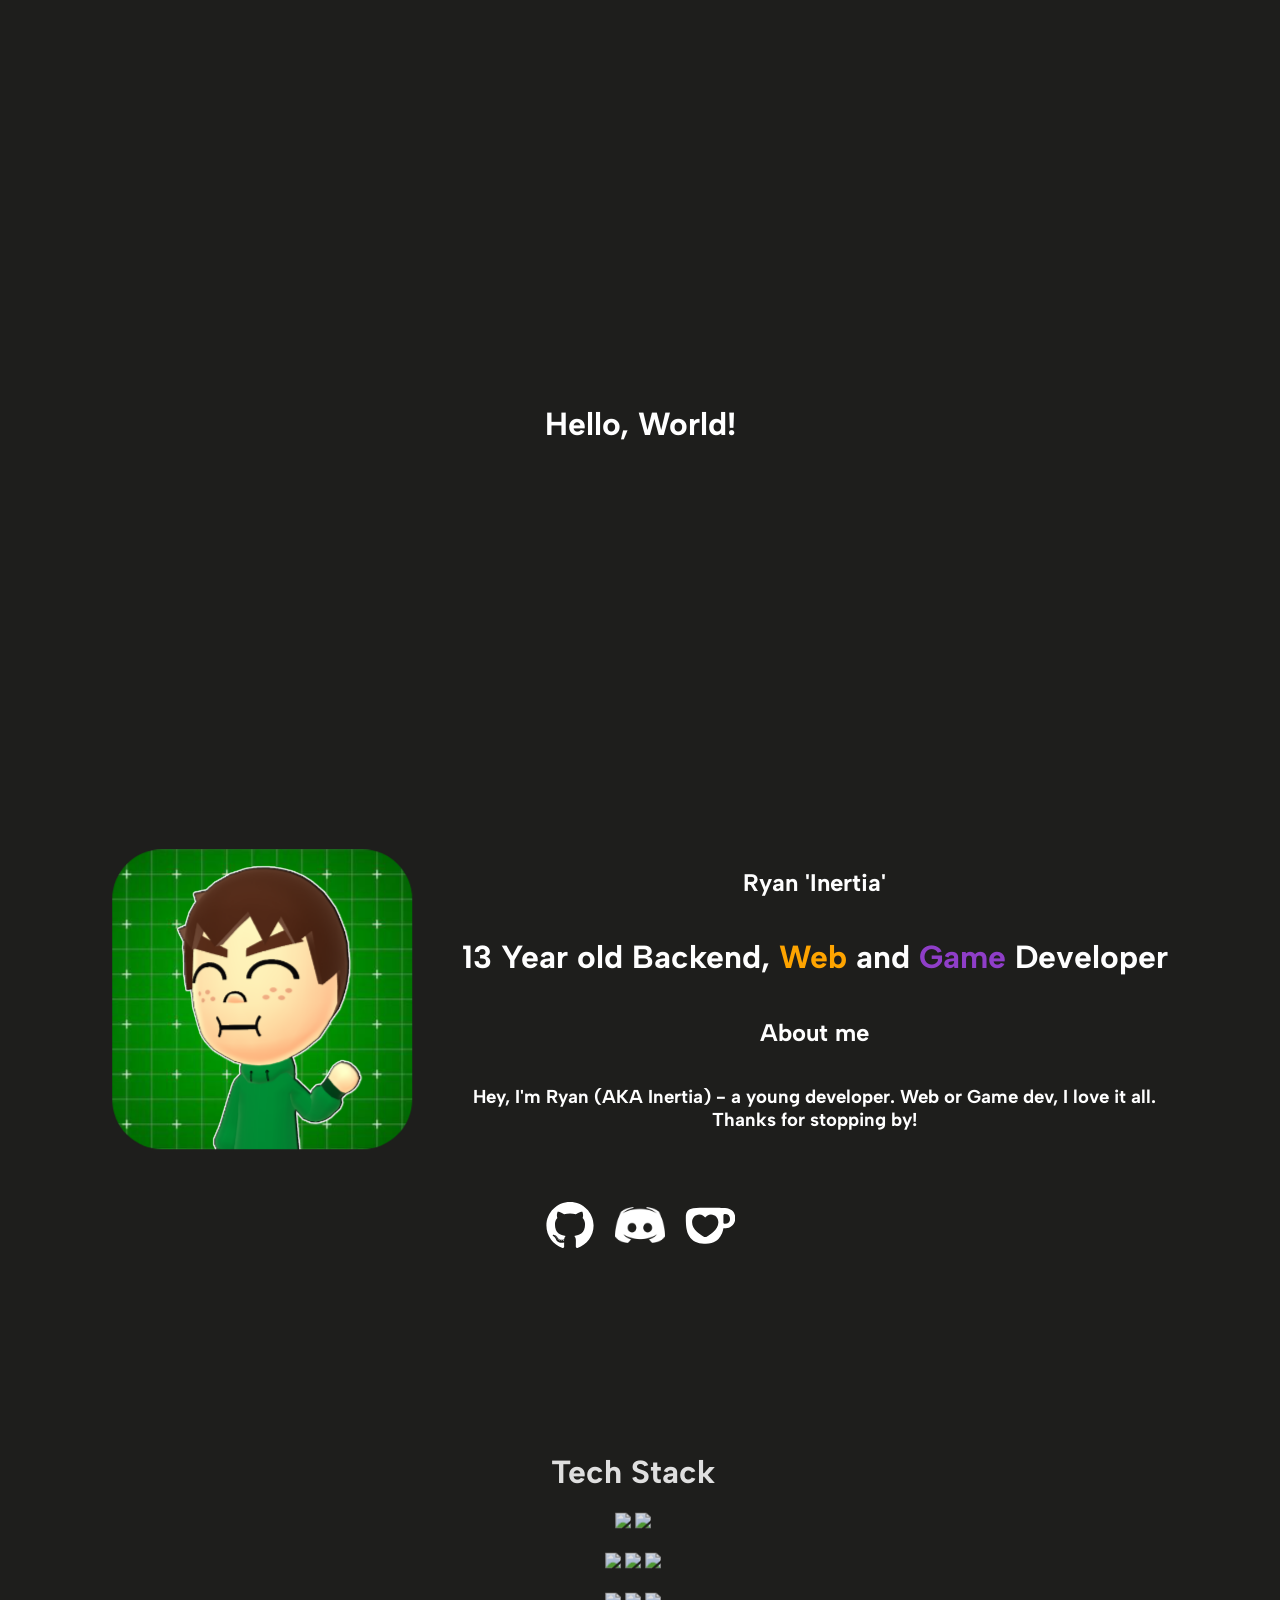
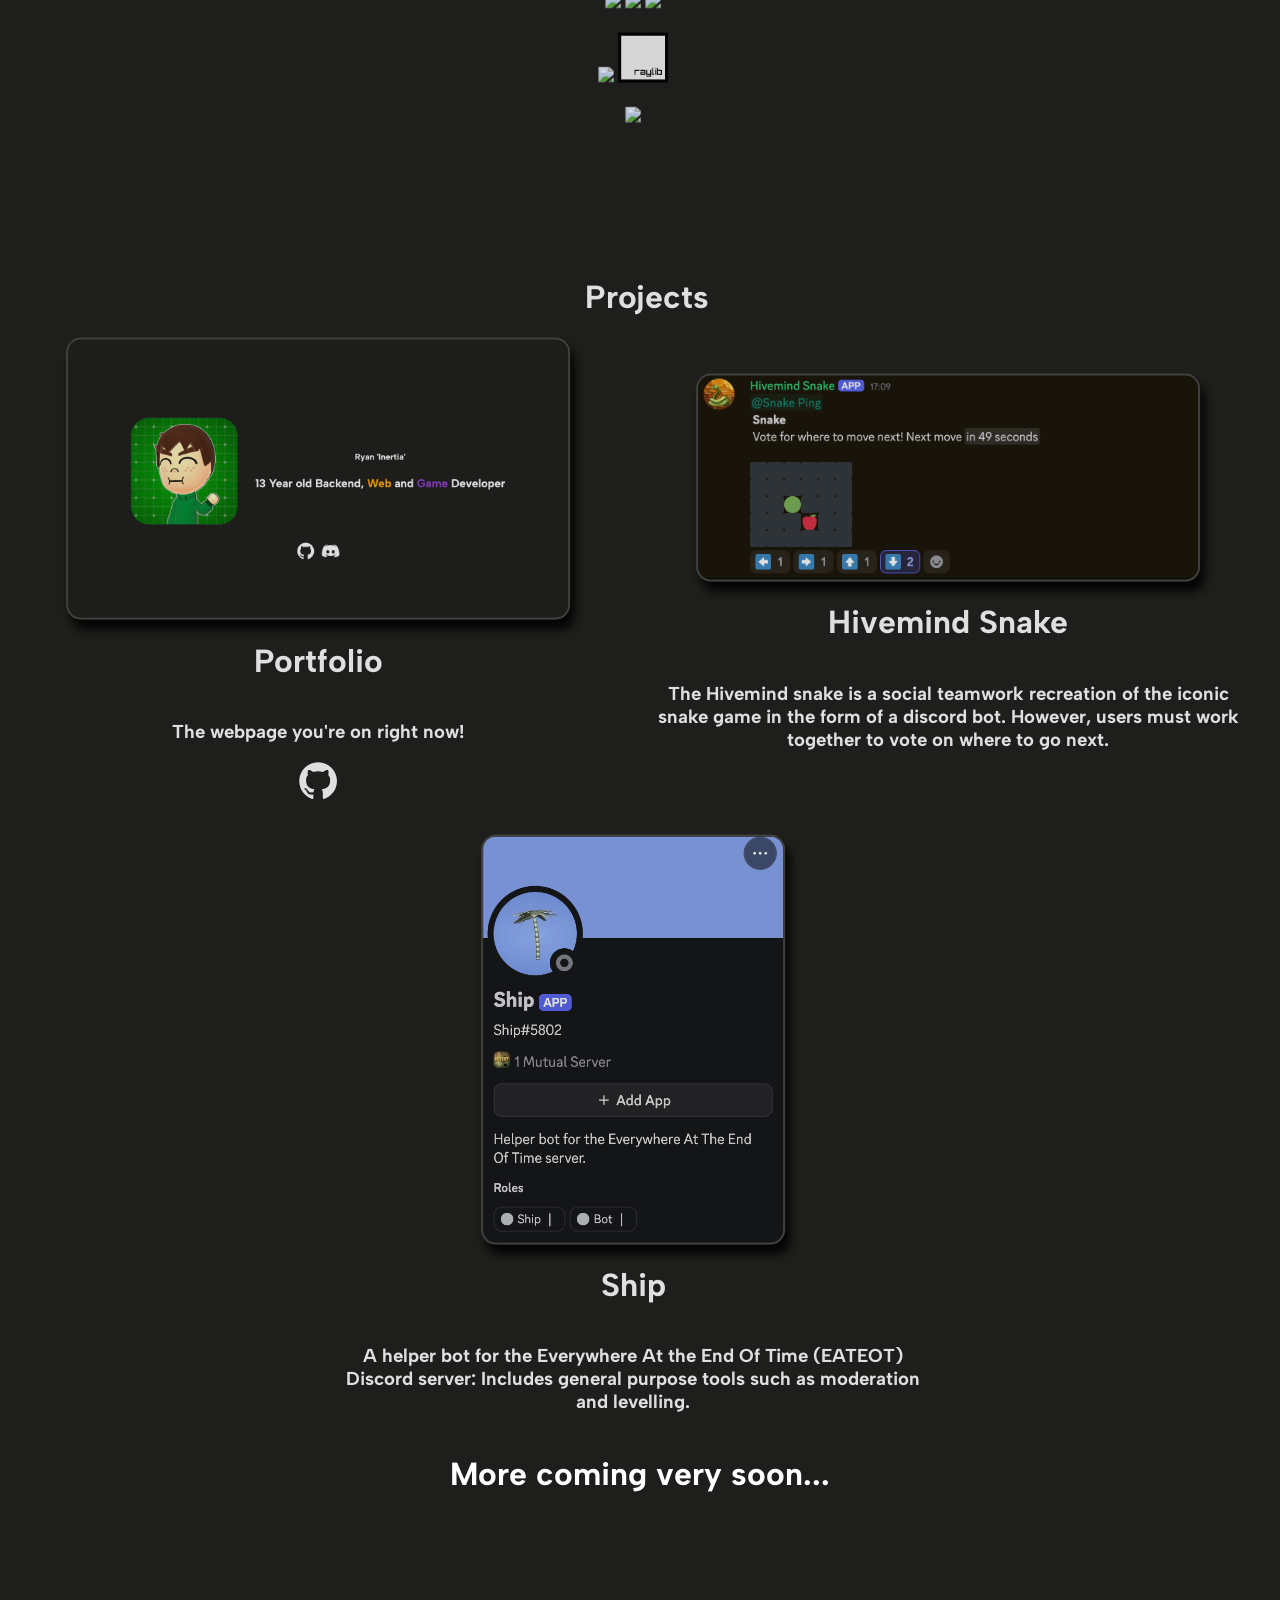
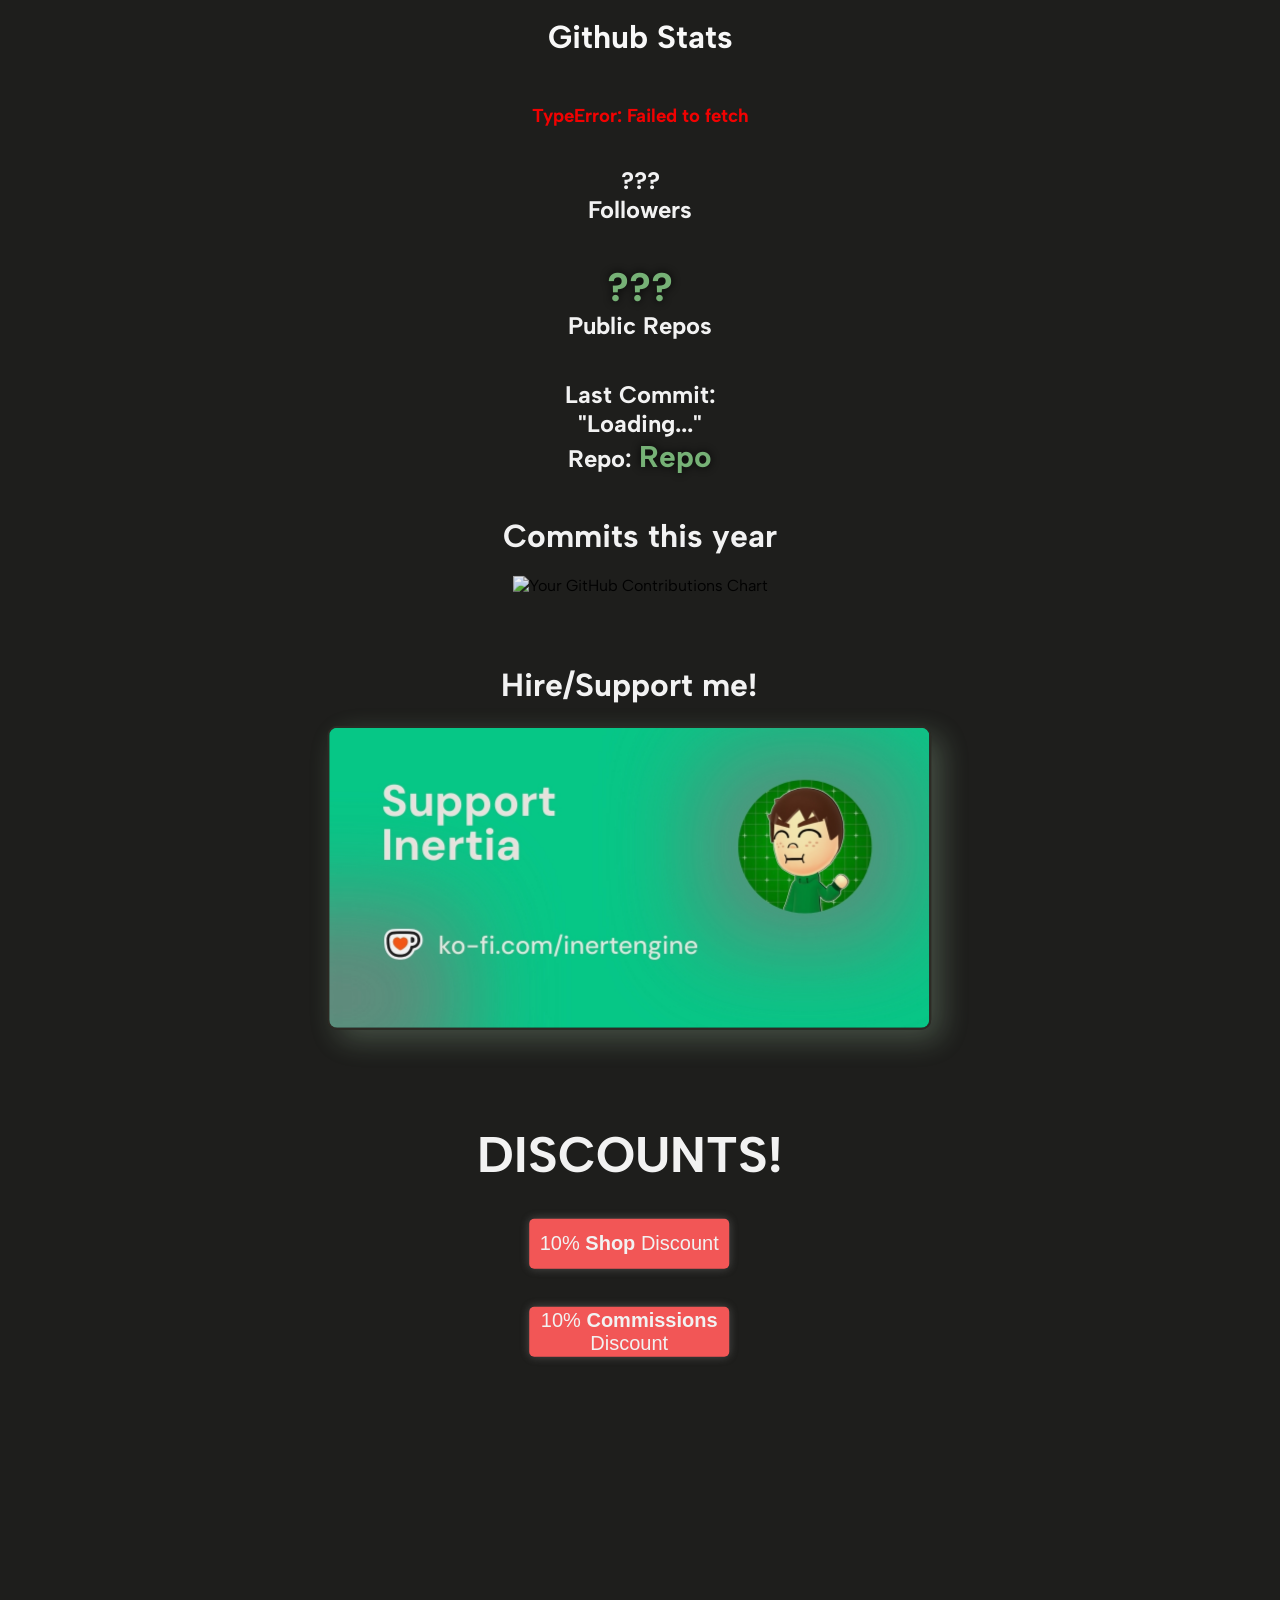
==== commit 1524daae: "Fixed rate limit text" ====
--- a/index.html
+++ b/index.html
@@ -75,6 +75,11 @@
                 <img src="Img/portfolio.png">
                 <h1>Portfolio</h1>
                 <h3>The webpage you're on right now!</h3>
+                <a href="https://github.com/ineertiaa/Portfolio" target="_blank">
+                    <svg viewBox="0 0 128 128" style="height: 40px;">
+                    <g fill="#FFFFFF"><path fill-rule="evenodd" clip-rule="evenodd" d="M64 5.103c-33.347 0-60.388 27.035-60.388 60.388 0 26.682 17.303 49.317 41.297 57.303 3.017.56 4.125-1.31 4.125-2.905 0-1.44-.056-6.197-.082-11.243-16.8 3.653-20.345-7.125-20.345-7.125-2.747-6.98-6.705-8.836-6.705-8.836-5.48-3.748.413-3.67.413-3.67 6.063.425 9.257 6.223 9.257 6.223 5.386 9.23 14.127 6.562 17.573 5.02.542-3.903 2.107-6.568 3.834-8.076-13.413-1.525-27.514-6.704-27.514-29.843 0-6.593 2.36-11.98 6.223-16.21-.628-1.52-2.695-7.662.584-15.98 0 0 5.07-1.623 16.61 6.19C53.7 35 58.867 34.327 64 34.304c5.13.023 10.3.694 15.127 2.033 11.526-7.813 16.59-6.19 16.59-6.19 3.287 8.317 1.22 14.46.593 15.98 3.872 4.23 6.215 9.617 6.215 16.21 0 23.194-14.127 28.3-27.574 29.796 2.167 1.874 4.097 5.55 4.097 11.183 0 8.08-.07 14.583-.07 16.572 0 1.607 1.088 3.49 4.148 2.897 23.98-7.994 41.263-30.622 41.263-57.294C124.388 32.14 97.35 5.104 64 5.104z"></path><path d="M26.484 91.806c-.133.3-.605.39-1.035.185-.44-.196-.685-.605-.543-.906.13-.31.603-.395 1.04-.188.44.197.69.61.537.91zm2.446 2.729c-.287.267-.85.143-1.232-.28-.396-.42-.47-.983-.177-1.254.298-.266.844-.14 1.24.28.394.426.472.984.17 1.255zM31.312 98.012c-.37.258-.976.017-1.35-.52-.37-.538-.37-1.183.01-1.44.373-.258.97-.025 1.35.507.368.545.368 1.19-.01 1.452zm3.261 3.361c-.33.365-1.036.267-1.552-.23-.527-.487-.674-1.18-.343-1.544.336-.366 1.045-.264 1.564.23.527.486.686 1.18.333 1.543zm4.5 1.951c-.147.473-.825.688-1.51.486-.683-.207-1.13-.76-.99-1.238.14-.477.823-.7 1.512-.485.683.206 1.13.756.988 1.237zm4.943.361c.017.498-.563.91-1.28.92-.723.017-1.308-.387-1.315-.877 0-.503.568-.91 1.29-.924.717-.013 1.306.387 1.306.88zm4.598-.782c.086.485-.413.984-1.126 1.117-.7.13-1.35-.172-1.44-.653-.086-.498.422-.997 1.122-1.126.714-.123 1.354.17 1.444.663zm0 0"></path></g>
+                    </svg>
+                </a>
             </div>
 
             <div class="project">
@@ -110,7 +115,6 @@
 
         <div class="kofi_stuff">
             <h1>Hire/Support me!</h1>
-            <h3>15% Discount for any products!</h3>
             <a href="https://ko-fi.com/inertengine/link/PORTFOLIO_SHOP_15" target="_blank"><img src="Img/inertengine-Sharable-Profile)-Horizontal.jpg" class="kofi_card"></a>
 
             <br>
@@ -138,11 +142,6 @@
             .then(res => {
                 if (!res.ok){
                     throw new Error(`Http error :( ${res.status}`);
-                    document.getElementById("error_text").innerText = `Http Error :( ${res.status}`
-
-                    if (res.status == 403){
-                        document.getElementById("error_text").innerText = `Error 403. Rate limited :(`
-                    }
                 }
                 return res.json();
             })
@@ -155,17 +154,18 @@
             })
             .catch(error => {
                 console.error(`Error: ${error}`)
+
+                document.getElementById("error_text").innerText = error
+
+                if (error.message.includes("403")){
+                    document.getElementById("error_text").innerText = `Error 403. Rate limited :(`
+                }
             });
 
             fetch(`https://api.github.com/users/${inertuser}/repos?sort=pushed&direction=desc`)
             .then(res => {
               if (!res.ok){
                     throw new Error(`Http error :( ${res.status}`)
-                    document.getElementById("error_text").innerText = `Http Error :( ${res.status}`
-
-                    if (res.status == 403){
-                        document.getElementById("error_text").innerText = `Error 403. Rate limited :(`
-                    }
                 }
 
                 return res.json()
--- a/style.css
+++ b/style.css
@@ -1,5 +1,5 @@
 body{
-    height: 4500px;
+    height: 5000px;
 
     background-color: rgb(30, 30, 28);
     font-family: "Albert Sans", sans-serif;
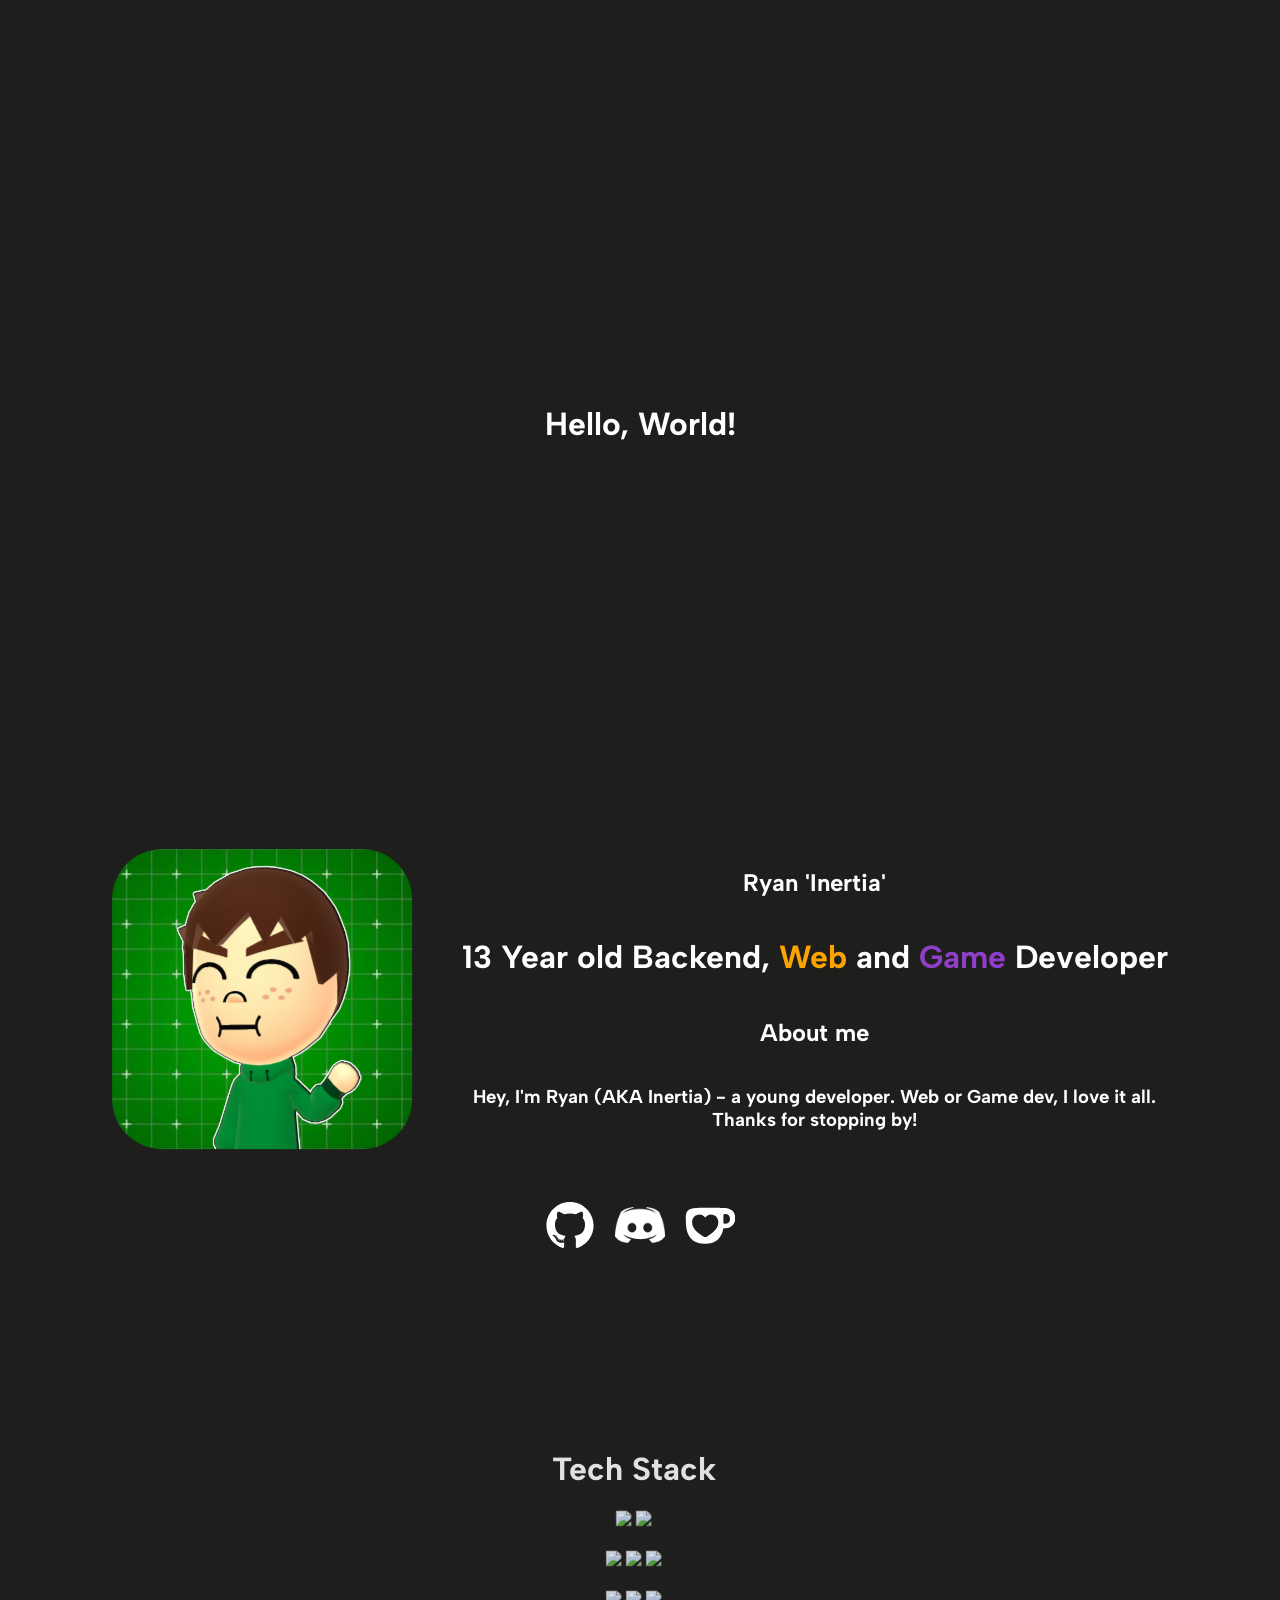
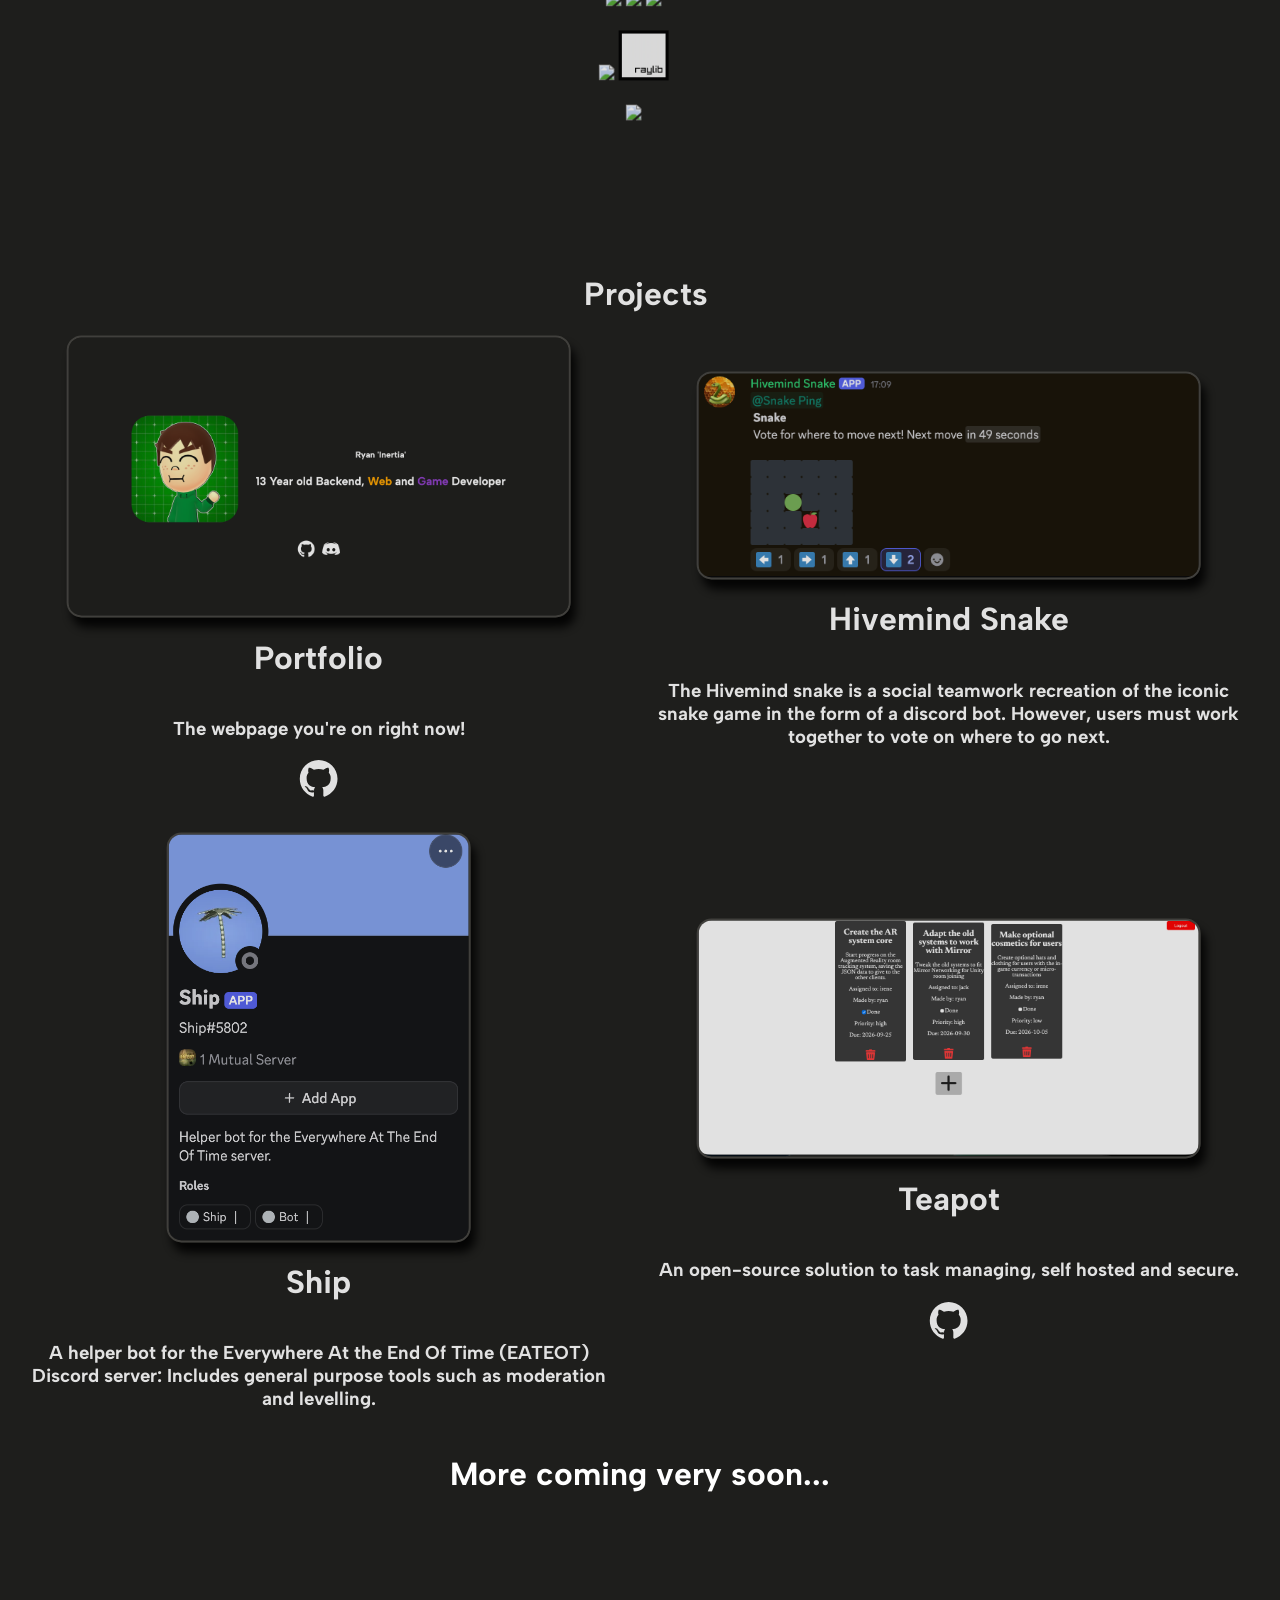
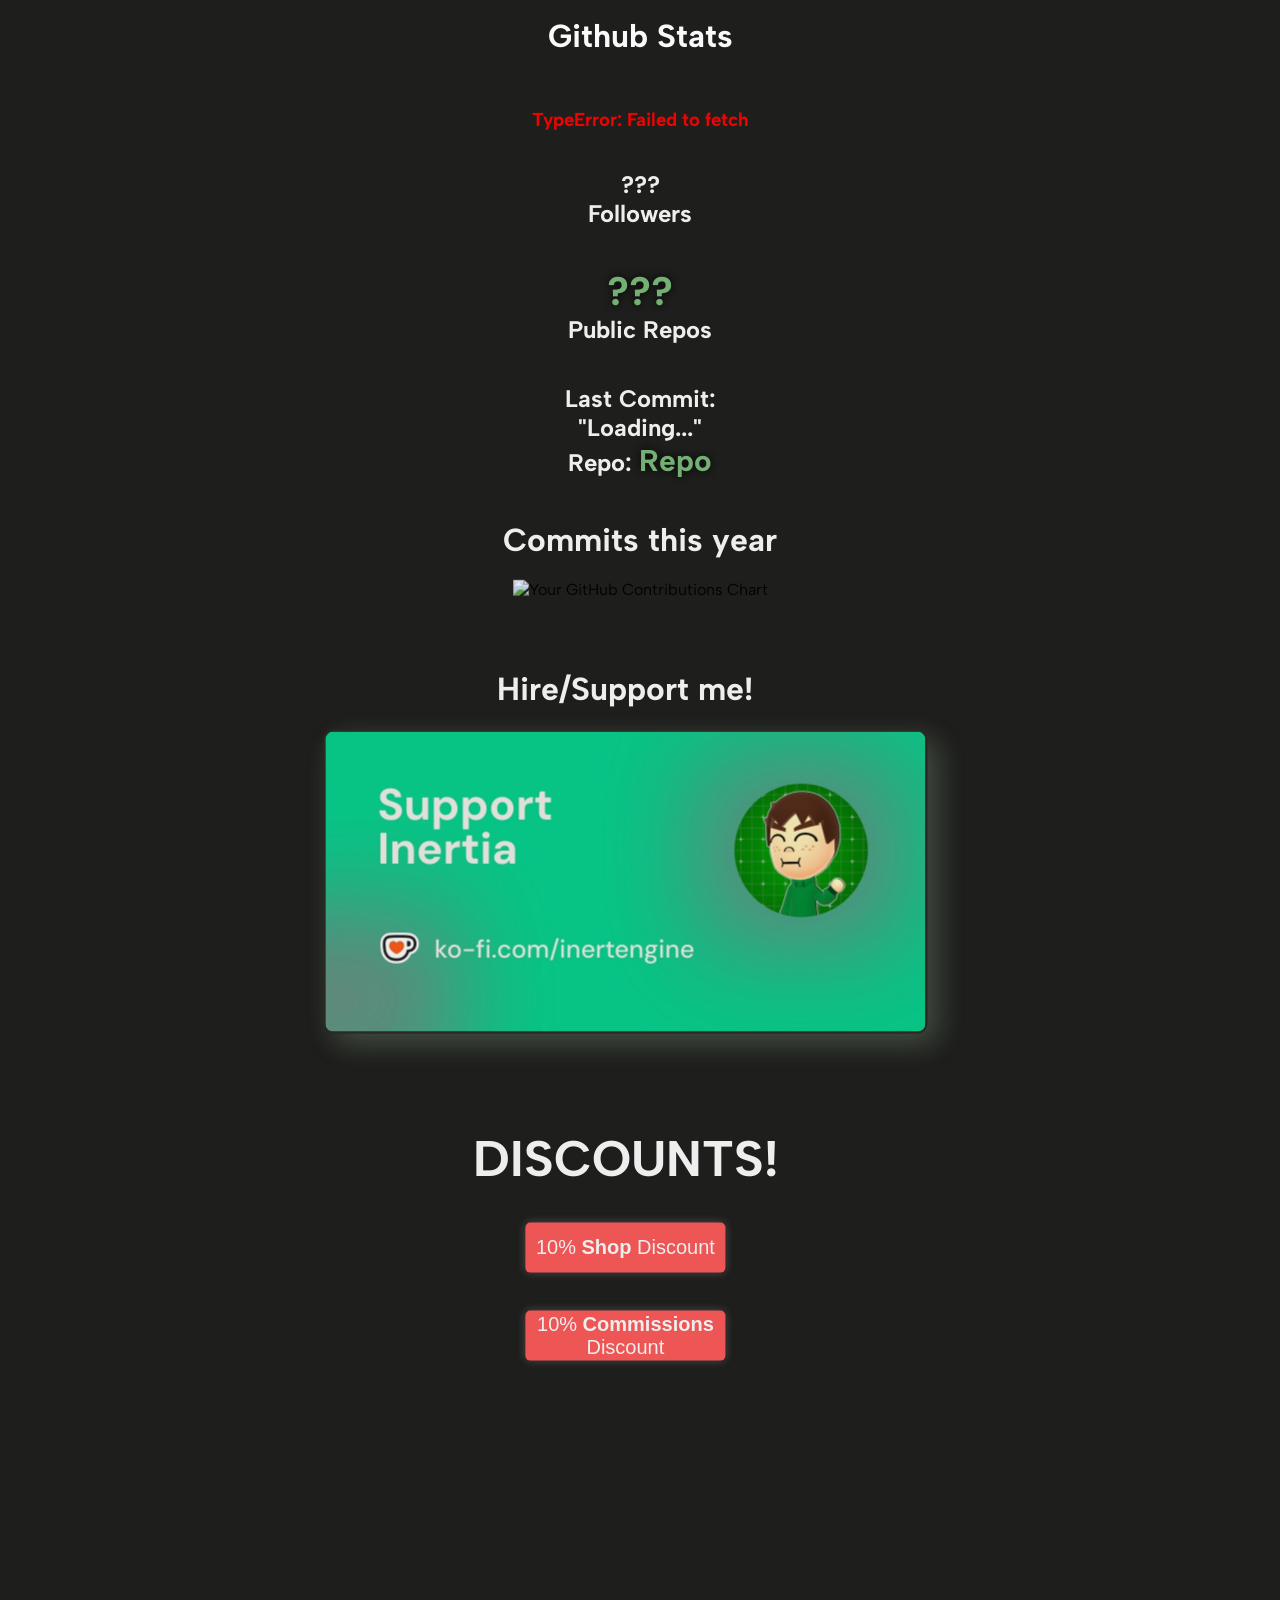
==== commit 606eff3e: "Added teapot to projects" ====
--- a/index.html
+++ b/index.html
@@ -96,6 +96,17 @@
                 <h1>Ship</h1>
                 <h3>A helper bot for the Everywhere At the End Of Time (EATEOT) Discord server: Includes general purpose tools such as moderation and levelling.</h3>
             </div>
+
+            <div class="project">
+                <img src="Img/Teapot.png">
+                <h1>Teapot</h1>
+                <h3>An open-source solution to task managing, self hosted and secure.</h3>
+                <a href="https://github.com/ineertiaa/Teapot" target="_blank">
+                    <svg viewBox="0 0 128 128" style="height: 40px;">
+                    <g fill="#FFFFFF"><path fill-rule="evenodd" clip-rule="evenodd" d="M64 5.103c-33.347 0-60.388 27.035-60.388 60.388 0 26.682 17.303 49.317 41.297 57.303 3.017.56 4.125-1.31 4.125-2.905 0-1.44-.056-6.197-.082-11.243-16.8 3.653-20.345-7.125-20.345-7.125-2.747-6.98-6.705-8.836-6.705-8.836-5.48-3.748.413-3.67.413-3.67 6.063.425 9.257 6.223 9.257 6.223 5.386 9.23 14.127 6.562 17.573 5.02.542-3.903 2.107-6.568 3.834-8.076-13.413-1.525-27.514-6.704-27.514-29.843 0-6.593 2.36-11.98 6.223-16.21-.628-1.52-2.695-7.662.584-15.98 0 0 5.07-1.623 16.61 6.19C53.7 35 58.867 34.327 64 34.304c5.13.023 10.3.694 15.127 2.033 11.526-7.813 16.59-6.19 16.59-6.19 3.287 8.317 1.22 14.46.593 15.98 3.872 4.23 6.215 9.617 6.215 16.21 0 23.194-14.127 28.3-27.574 29.796 2.167 1.874 4.097 5.55 4.097 11.183 0 8.08-.07 14.583-.07 16.572 0 1.607 1.088 3.49 4.148 2.897 23.98-7.994 41.263-30.622 41.263-57.294C124.388 32.14 97.35 5.104 64 5.104z"></path><path d="M26.484 91.806c-.133.3-.605.39-1.035.185-.44-.196-.685-.605-.543-.906.13-.31.603-.395 1.04-.188.44.197.69.61.537.91zm2.446 2.729c-.287.267-.85.143-1.232-.28-.396-.42-.47-.983-.177-1.254.298-.266.844-.14 1.24.28.394.426.472.984.17 1.255zM31.312 98.012c-.37.258-.976.017-1.35-.52-.37-.538-.37-1.183.01-1.44.373-.258.97-.025 1.35.507.368.545.368 1.19-.01 1.452zm3.261 3.361c-.33.365-1.036.267-1.552-.23-.527-.487-.674-1.18-.343-1.544.336-.366 1.045-.264 1.564.23.527.486.686 1.18.333 1.543zm4.5 1.951c-.147.473-.825.688-1.51.486-.683-.207-1.13-.76-.99-1.238.14-.477.823-.7 1.512-.485.683.206 1.13.756.988 1.237zm4.943.361c.017.498-.563.91-1.28.92-.723.017-1.308-.387-1.315-.877 0-.503.568-.91 1.29-.924.717-.013 1.306.387 1.306.88zm4.598-.782c.086.485-.413.984-1.126 1.117-.7.13-1.35-.172-1.44-.653-.086-.498.422-.997 1.122-1.126.714-.123 1.354.17 1.444.663zm0 0"></path></g>
+                    </svg>
+                </a>
+            </div>
         </div>
 
         <h1 style="display: flex; align-items: center; justify-content: center; padding-top: 30px;">More coming very soon...</h1>
@@ -109,7 +120,7 @@
 
             <div class="commit_calendar">
                 <h1>Commits this year</h1>
-                <img src="https://ghchart.rshah.org/E8C113/ineertiaa" alt="Your GitHub Contributions Chart" style="width: 800px; height: auto;"/>
+                <img src="https://ghchart.rshah.org/7CBB7C/ineertiaa" alt="Your GitHub Contributions Chart" style="width: 800px; height: auto;"/>
             </div>
         </div>
 
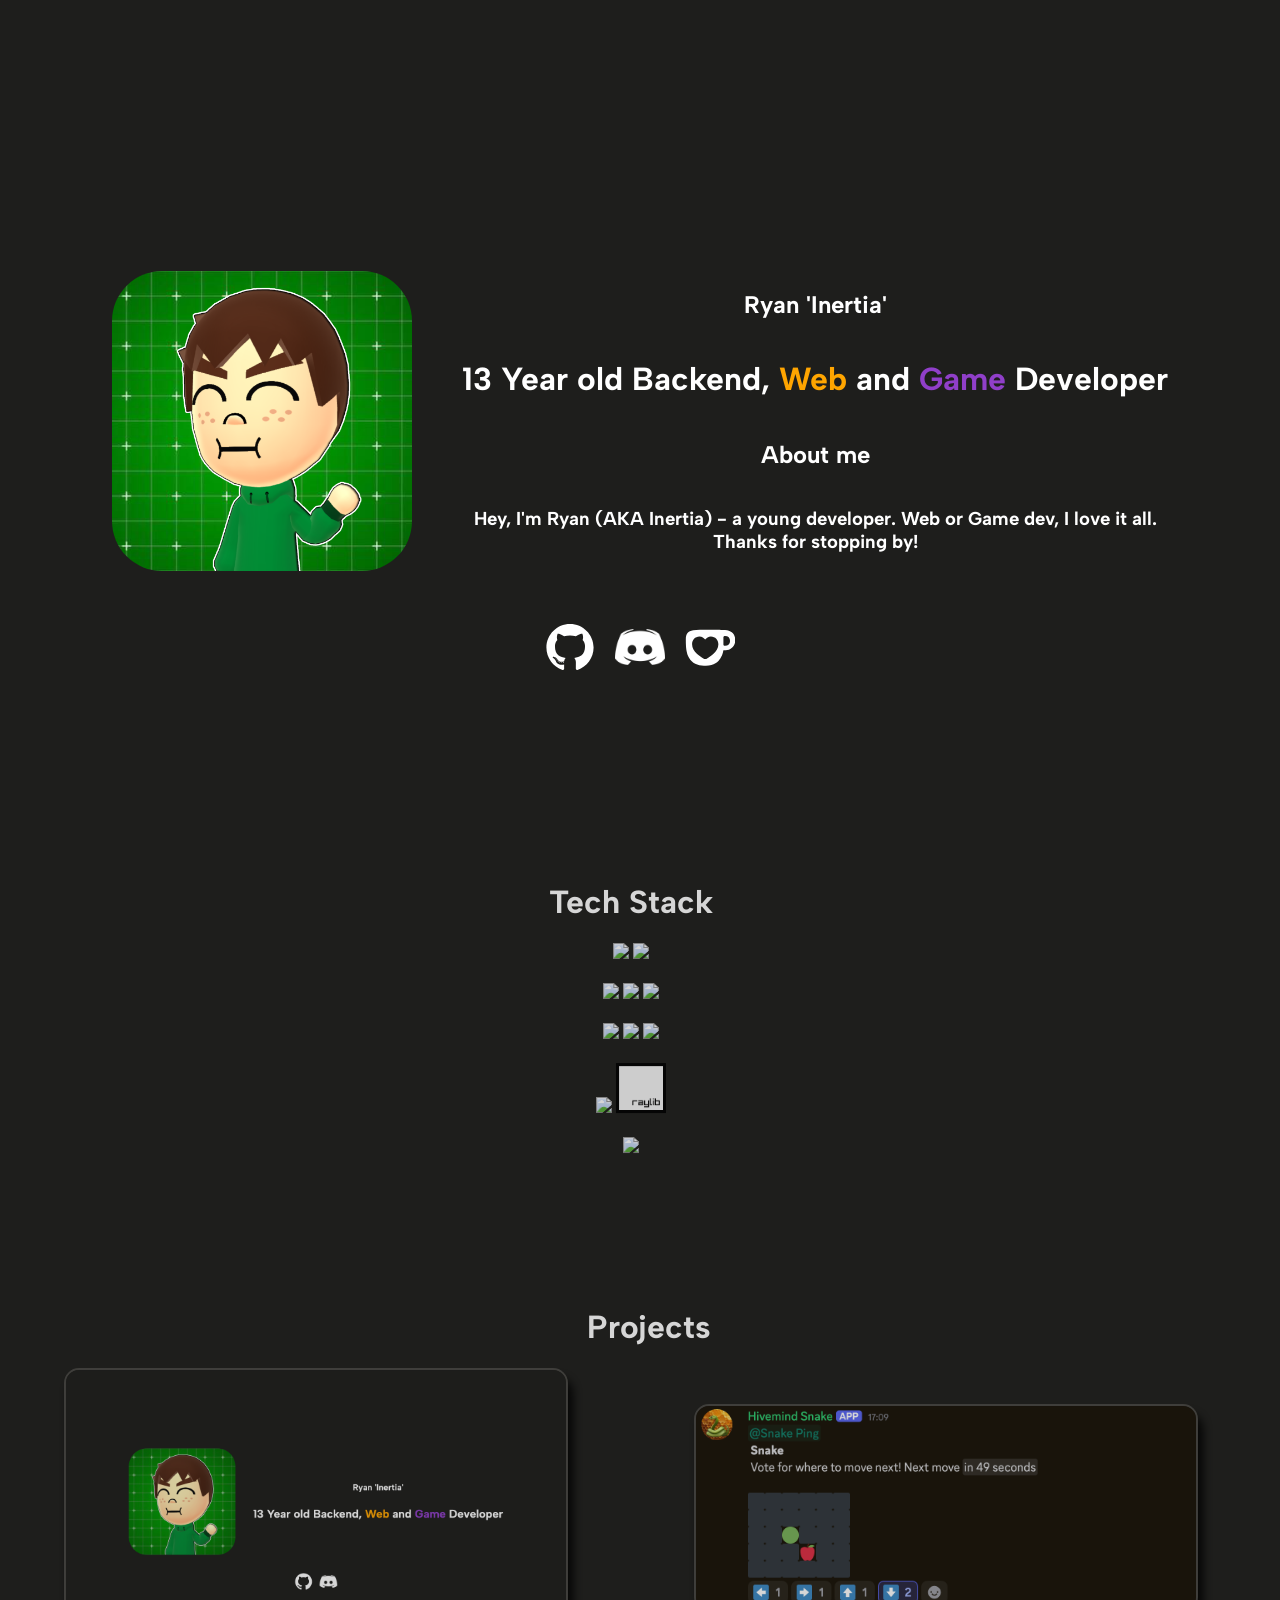
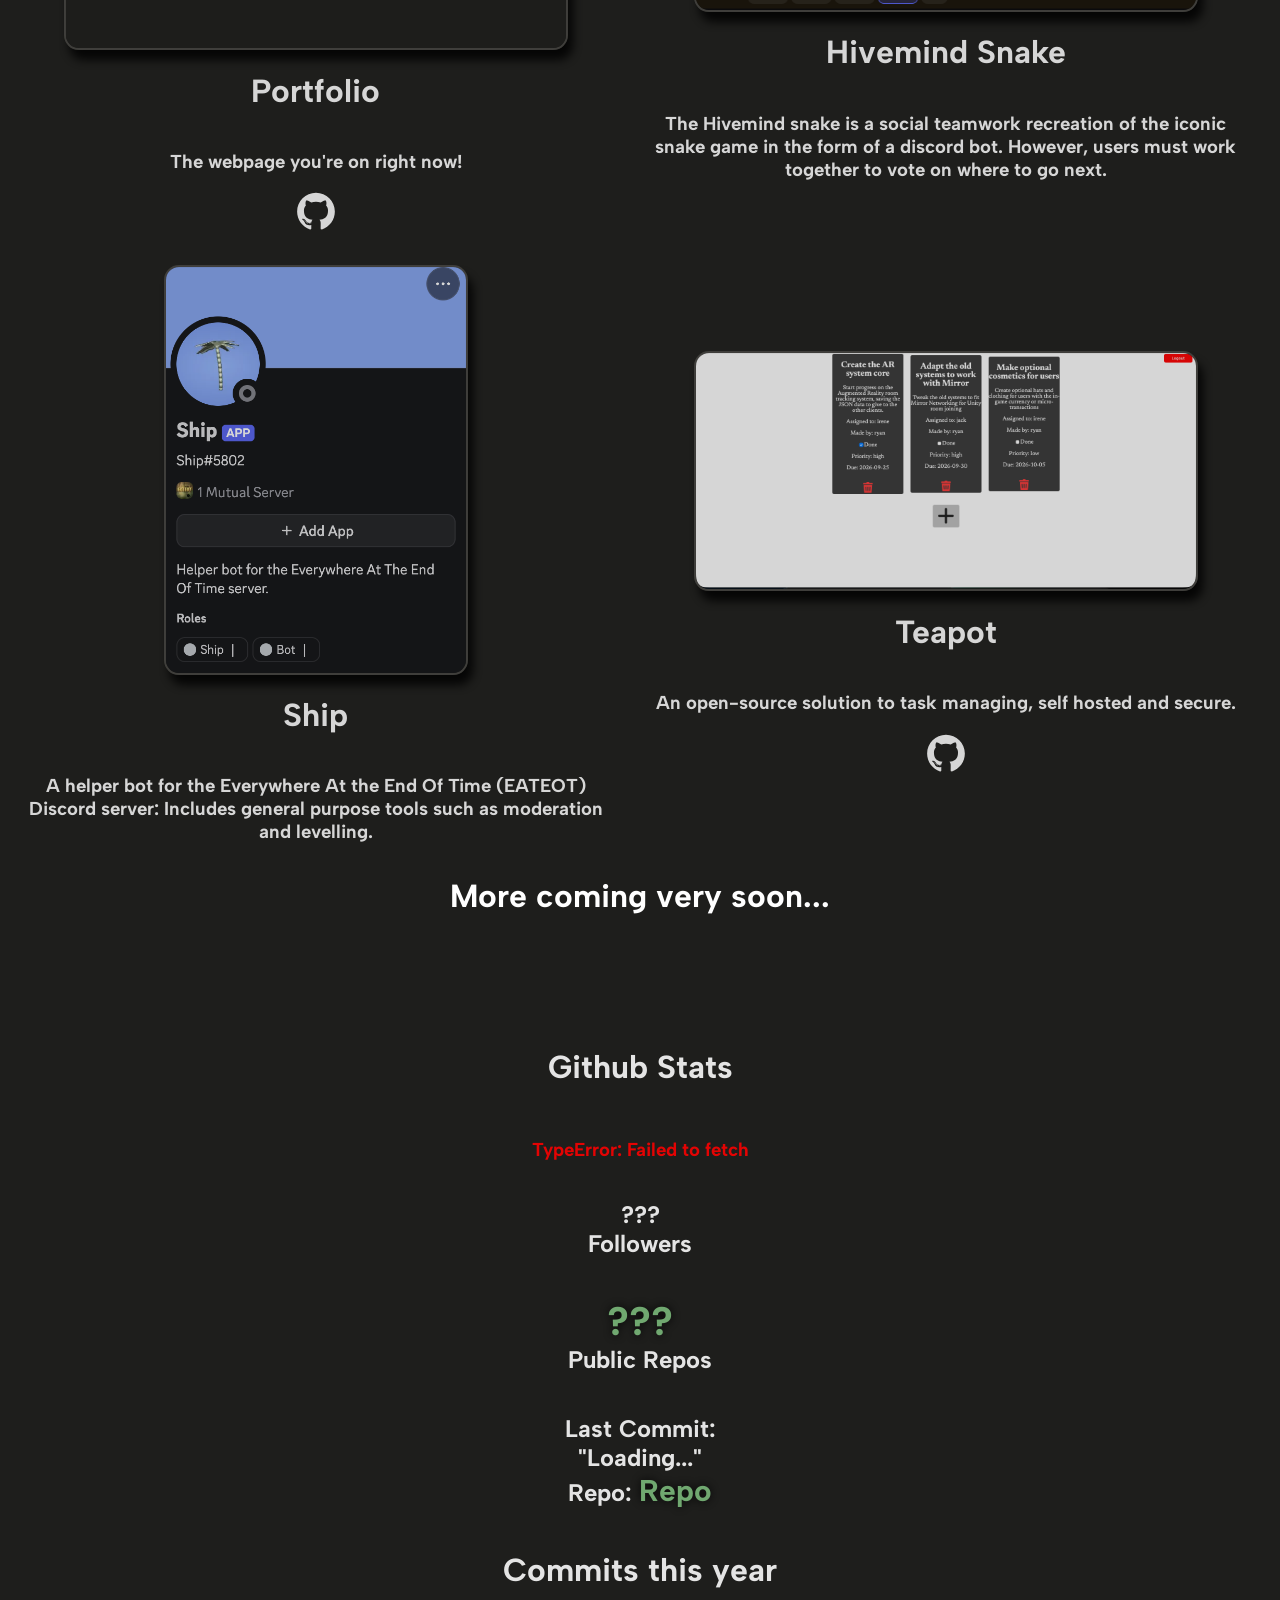
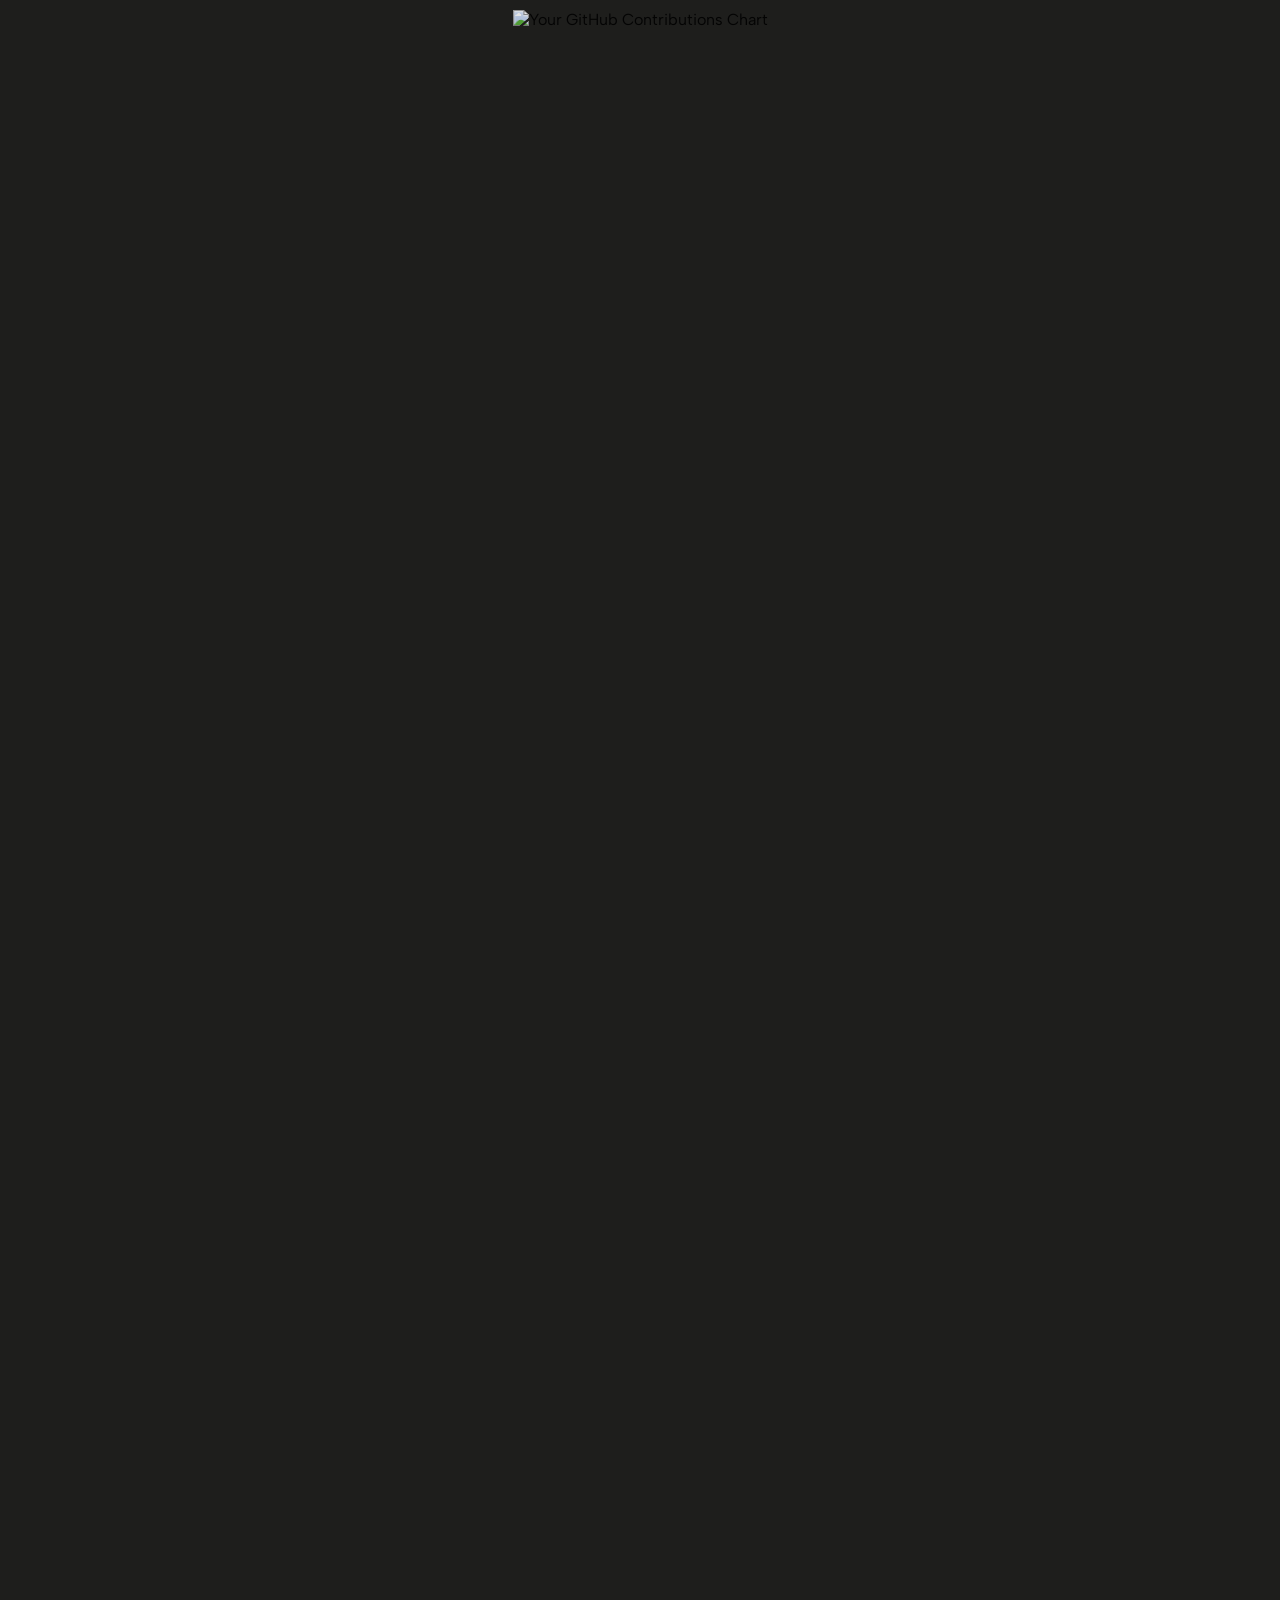
==== commit 17ead6ba: "Cleaned a lot of things up" ====
--- a/index.html
+++ b/index.html
@@ -8,8 +8,6 @@
         <link rel="stylesheet" href="https://unpkg.com/github-calendar@latest/dist/github-calendar-responsive.css">
     </head>
     <body>
-        <h1 class="intro"></h1>
-
         <div class="title">
             <img src="Img/inertiapfp.png" class="title_img">
             <div class="title_text">
@@ -124,22 +122,6 @@
             </div>
         </div>
 
-        <div class="kofi_stuff">
-            <h1>Hire/Support me!</h1>
-            <a href="https://ko-fi.com/inertengine/link/PORTFOLIO_SHOP_15" target="_blank"><img src="Img/inertengine-Sharable-Profile)-Horizontal.jpg" class="kofi_card"></a>
-
-            <br>
-            <br>
-            <br>
-
-            <h1 id="discount_text">DISCOUNTS!</h1>
-
-            <button id="kofi_button">10% <strong>Shop </strong>Discount</button>
-            <br>
-            <br>
-            <button id="kofi_button">10% <strong>Commissions </strong>Discount</button>
-        </div>
-
         <script src="gsap/gsap.min.js"></script>
         <script src="gsap/TextPlugin.min.js"></script>
         <script src="gsap/ScrollTrigger.min.js"></script>
@@ -197,19 +179,6 @@
             })
         </script>
 
-        <!-- hello world anim or something -->
-        <script>
-            gsap.to(".intro", {
-                duration: 0.3,
-                text: {
-                    value: "Hello, World!",
-                    speed: 0.7,
-                },
-                opacity: 1,
-                ease: "none"
-            });
-        </script>
-
         <script>
             let today = new Date();
             let birthDate = new Date("2013-04-03")
@@ -314,19 +283,6 @@
                 y: 200,
                 opacity: 0
             })
-
-            gsap.from(".kofi_stuff", {
-                scrollTrigger: {
-                    trigger: ".kofi_stuff",
-                    start: "top 80%",
-                    toggleActions: "play none none none"
-                },
-                duration: 2,
-                ease: "expo.out",
-                x: -200,
-                y: 200,
-                opacity: 0
-            })
         </script>
     </body>
 </html>
--- a/style.css
+++ b/style.css
@@ -8,22 +8,12 @@
     color: white;
 }
 
-.intro{
-    display: flex;
-    flex-direction: column;
-    align-items: center;
-    justify-content: center;
-    margin-top: 45vh;
-
-    opacity: 0;
-}
-
 .title{
     display: flex;
     flex-direction: row;
     align-items: center;
     justify-content: center;
-    margin-top: 45vh;
+    margin-top: 30vh;
 }
 .title_text{
     display: flex;
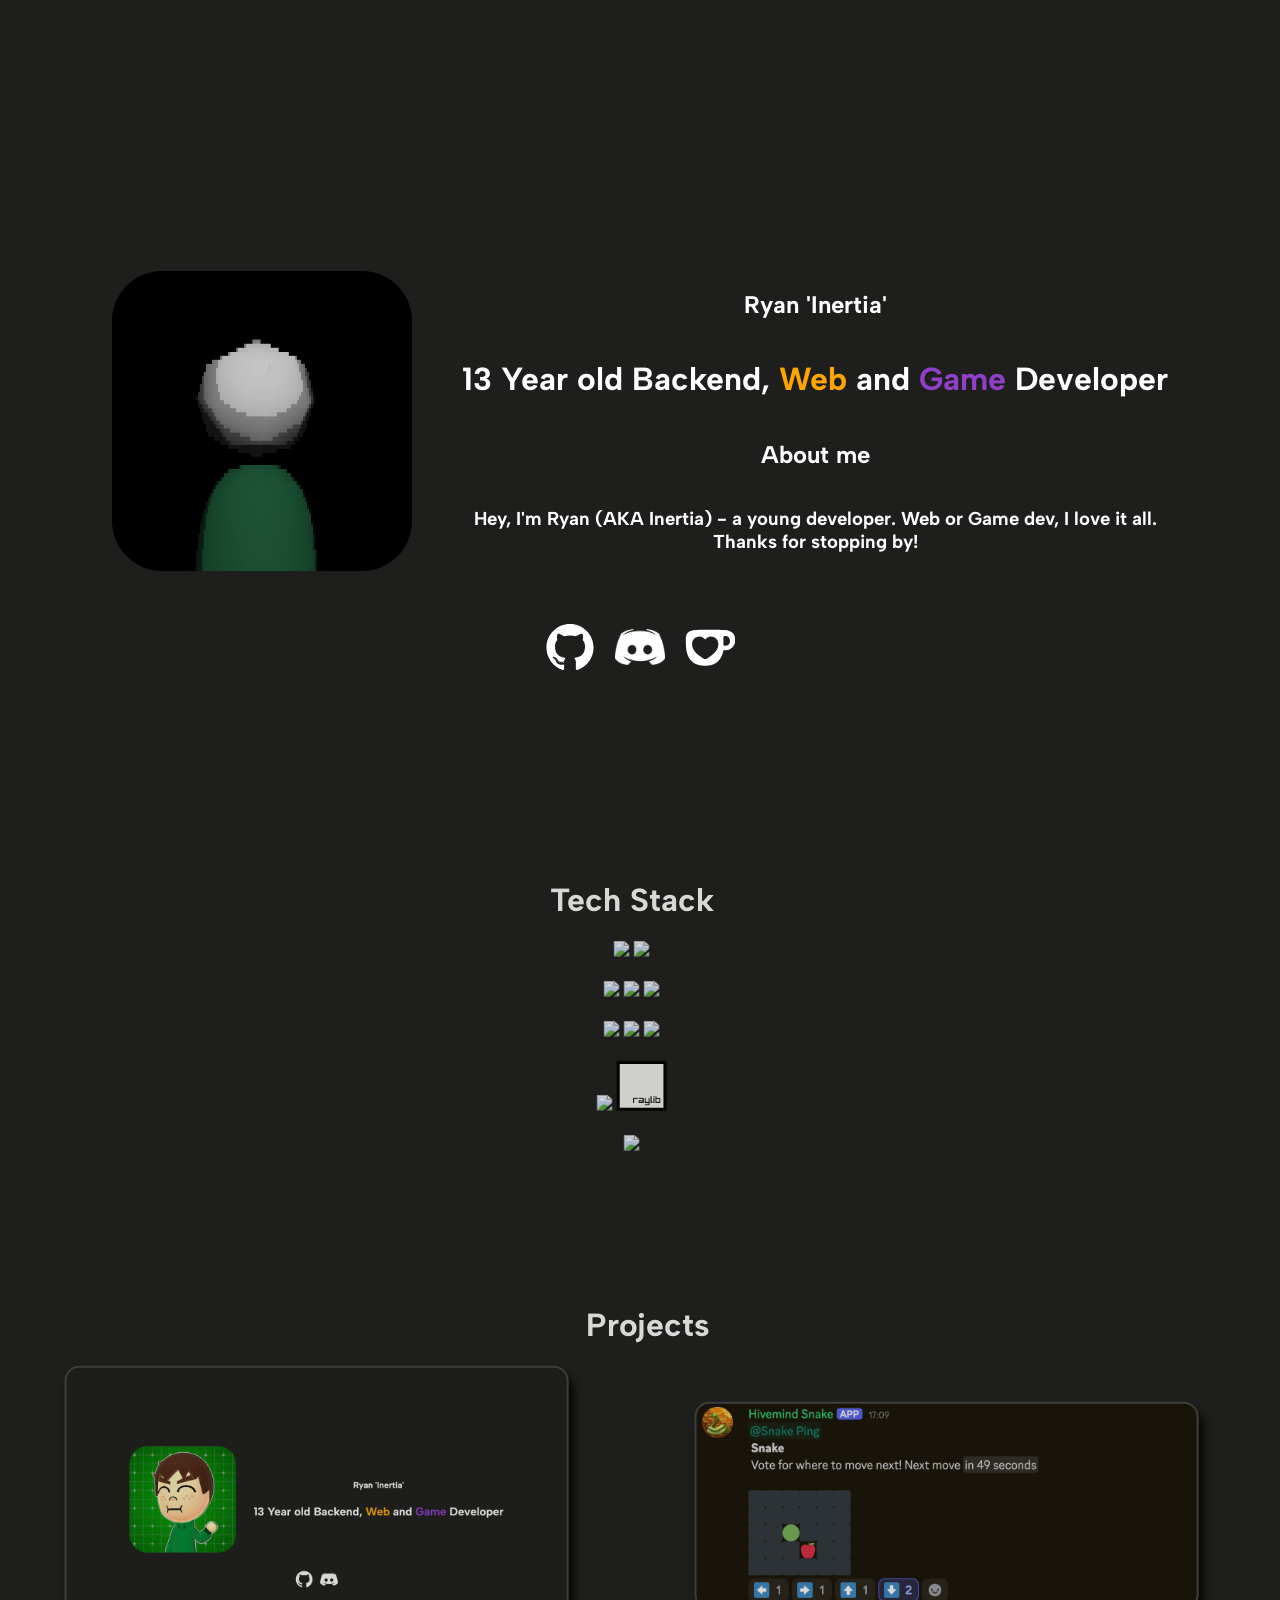
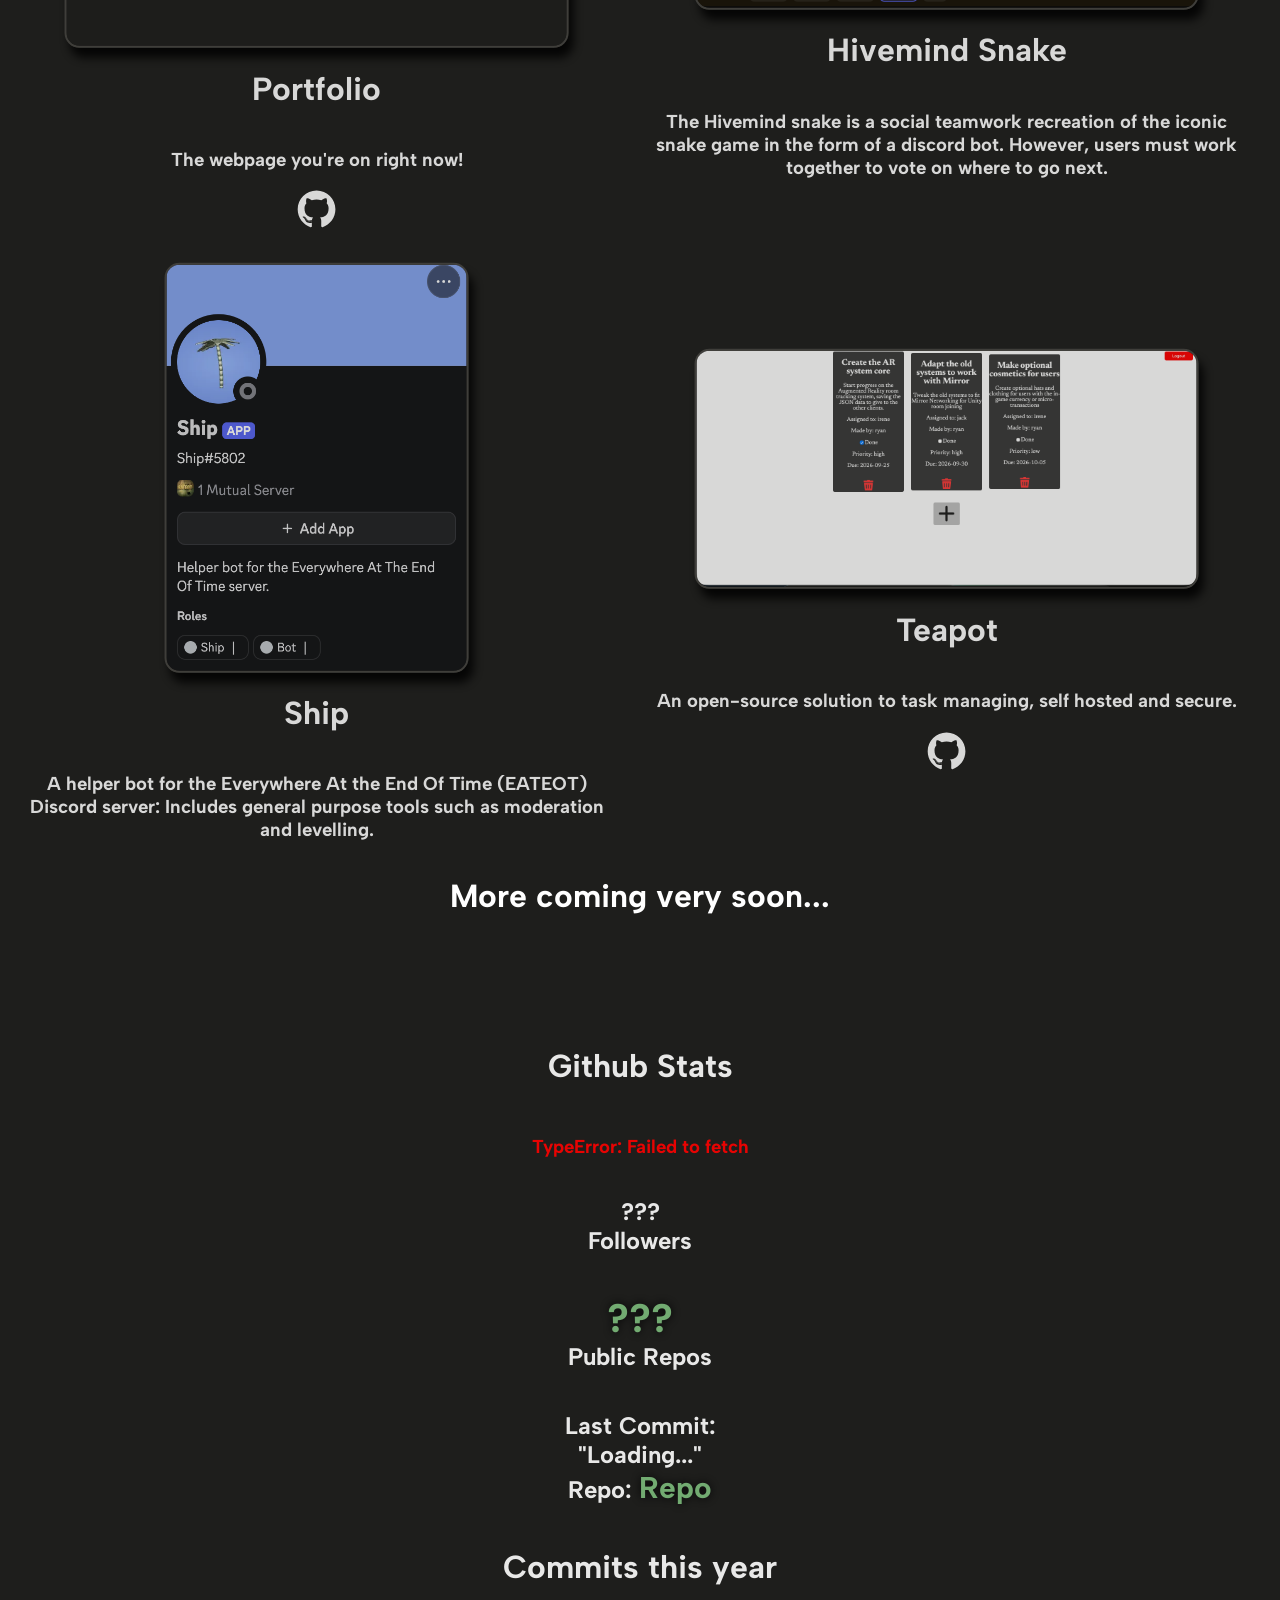
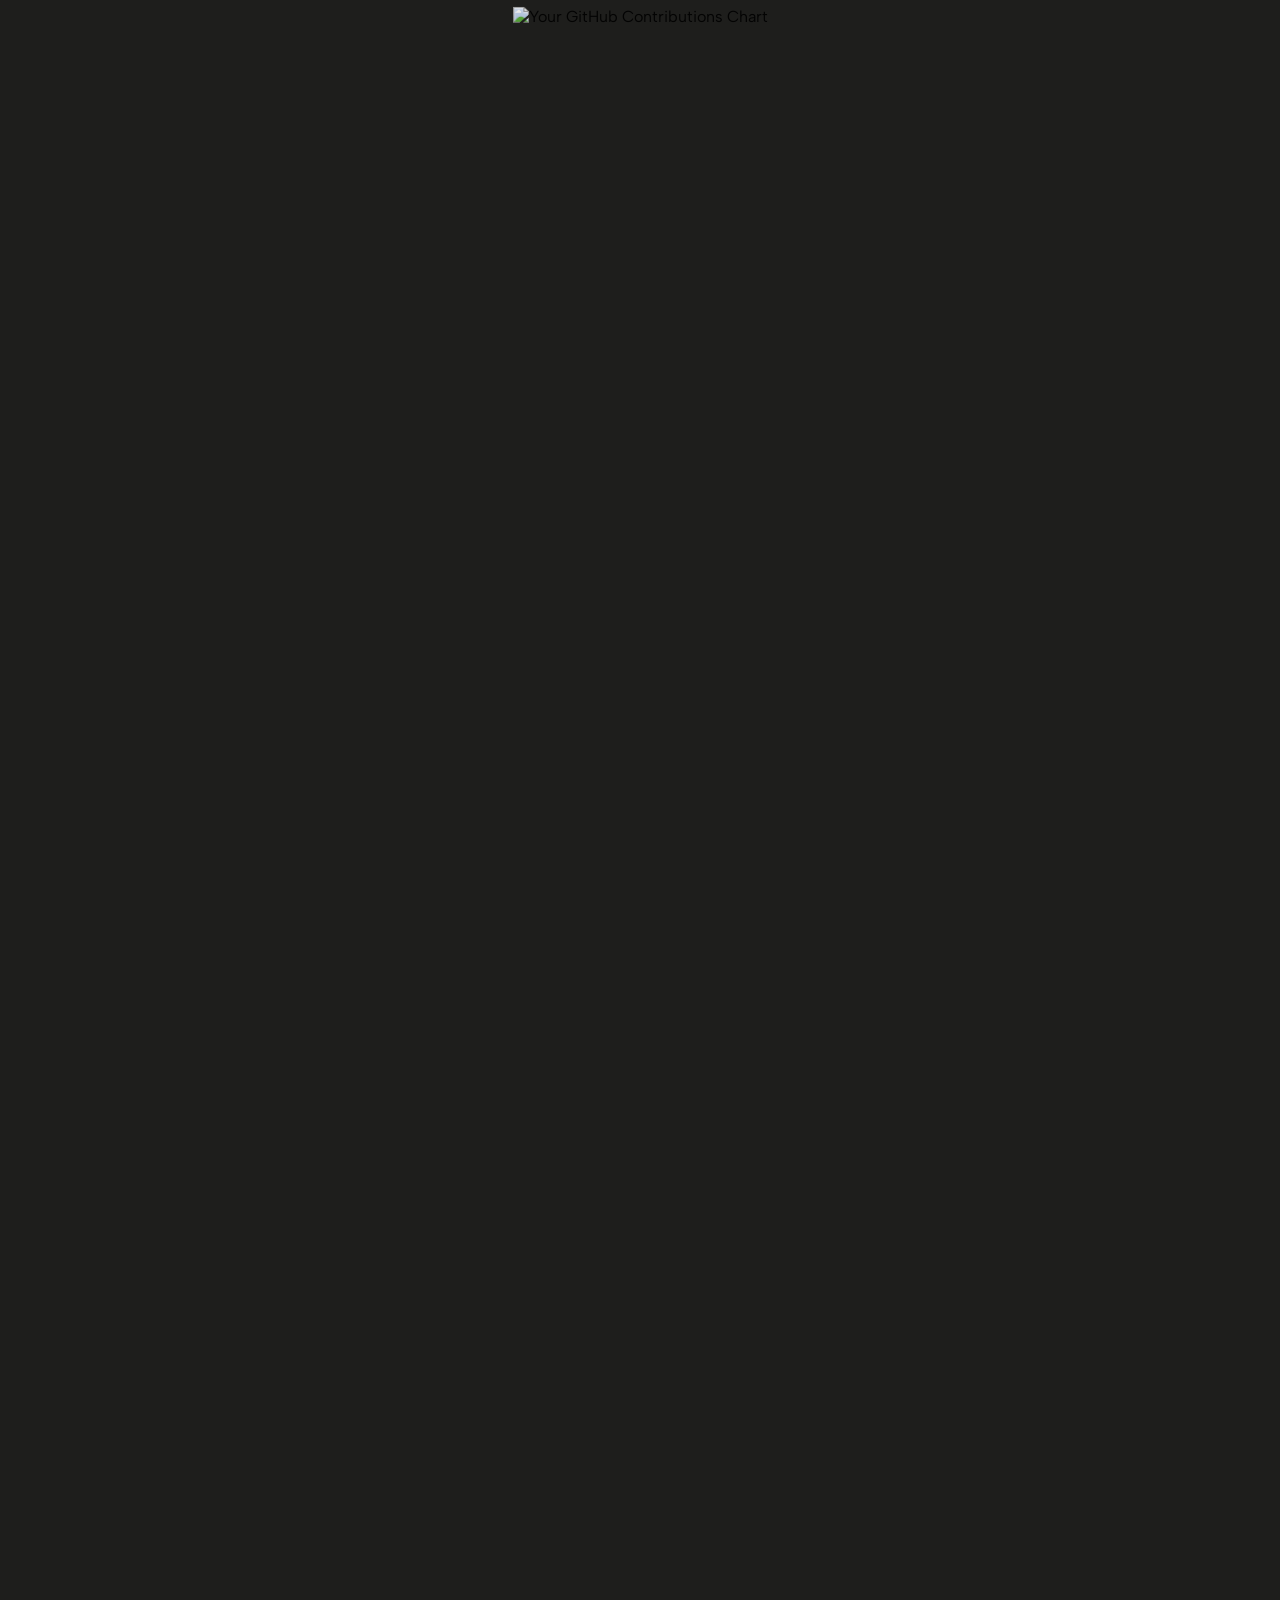
==== commit e012ccf3: "Adjusted Logo" ====
--- a/index.html
+++ b/index.html
@@ -2,6 +2,7 @@
 <html lang="en">
     <head>
         <title>Portfolio - Home</title>
+        <link rel="icon" type="image/png" href="/Img/inertiapfp.png">
 
         <link rel="stylesheet" href="style.css">
         <link rel="stylesheet" href="fonts.css">
